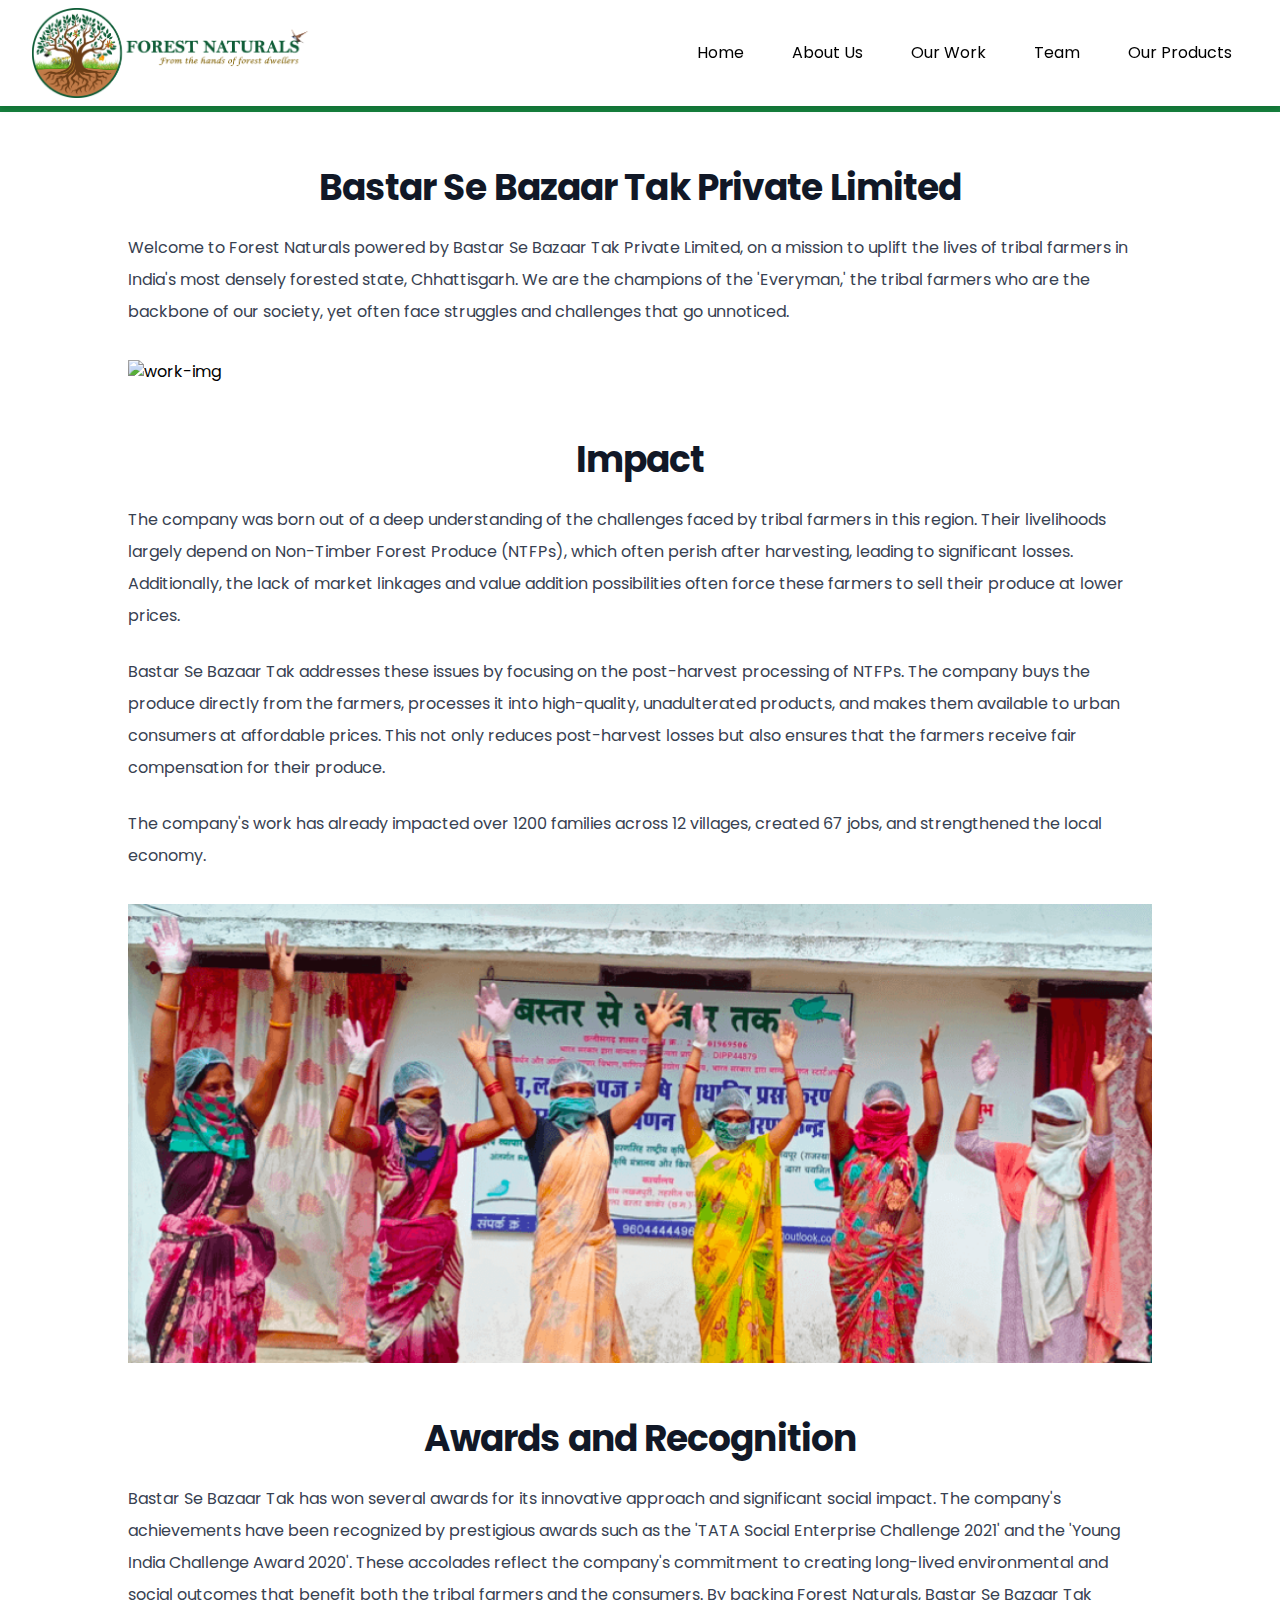
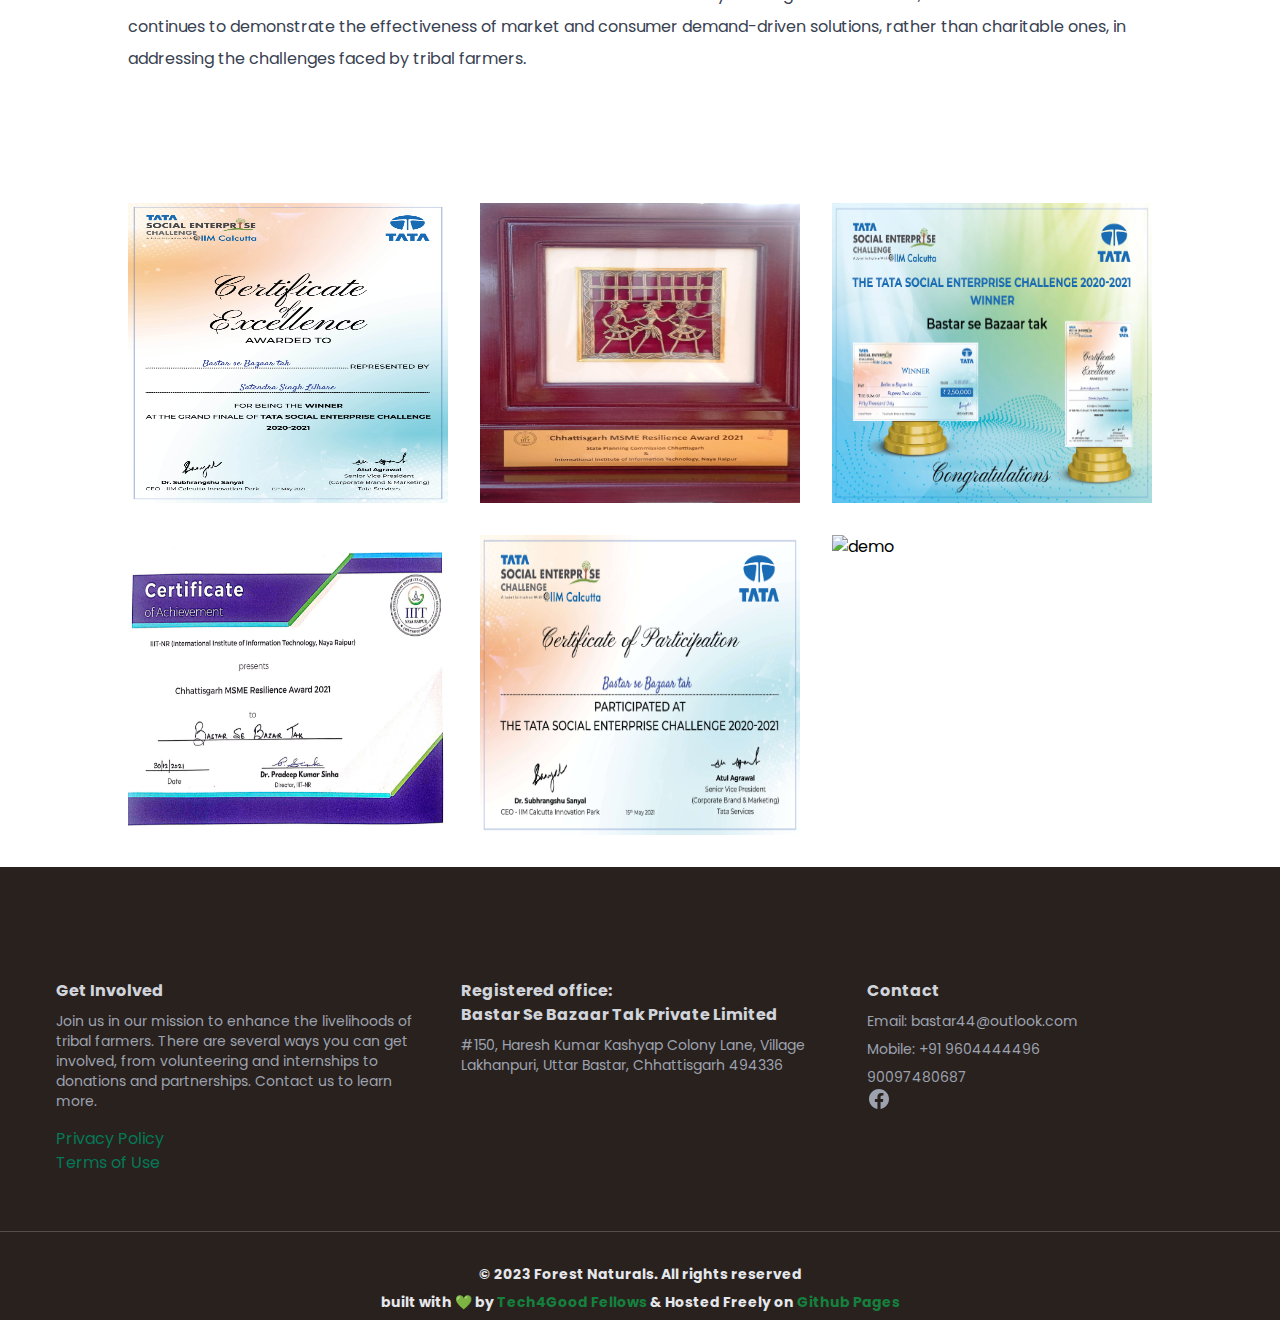
==== about-us.html @ 9f2a3e79 "alignment, Footer" ====
<!doctype html>
<html lang="en">

<head>

  <meta charset="UTF-8">
  <meta http-equiv="X-UA-Compatible" content="IE=edge">
  <meta name="viewport" content="width=device-width, initial-scale=1.0">
  <meta name="description" content="Forest Naturals powered by Bastar Se Bazaar Tak
        Private
        Limited, on a mission to uplift the lives of tribal farmers in India's most densely forested state,
        Chhattisgarh. We are the champions of the 'Everyman,' the tribal farmers who are the backbone of our society,
        yet often face struggles and challenges that go unnoticed." />

  <link href="output.css" rel="stylesheet">

  <title>Bastar se Bazar tak</title>
  <link rel="icon" type="image/x-icon" href="public/Img/baster.png" />

  <link rel="preconnect" href="https://fonts.googleapis.com">
  <link rel="preconnect" href="https://fonts.gstatic.com" crossorigin>
  <link href="https://fonts.googleapis.com/css2?family=Poppins&display=swap" rel="stylesheet">

</head>




<body class="font-family-class body-color-website font-sans leading-normal tracking-normal font-serif ">



  <!-- Header section start -->

  <script src="https://cdn.jsdelivr.net/gh/alpinejs/alpine@v2.x.x/dist/alpine.min.js" defer></script>

  <div class="w-full text-gray-300 bg-white drop-shadow-md font-family-class">
    <div x-data="{ open: false }"
      class="p-2 flex flex-col max-w-screen-xl mx-auto md:items-center md:justify-between md:flex-row md:px-6 lg:px-8">
      <div class="flex flex-row items-center justify-between">
        <a href="index.html">
          <img src="public/Img/LOGO_ FOREST NATURALS.png" alt="logo" class="logo-size">
        </a>

        <button class="md:hidden rounded-lg focus:outline-none focus:shadow-outline" @click="open = !open">
          <svg fill="currentColor" viewBox="0 0 20 20" class="w-6 h-6 text-emerald-700">
            <path x-show="!open" fill-rule="evenodd"
              d="M3 5a1 1 0 011-1h12a1 1 0 110 2H4a1 1 0 01-1-1zM3 10a1 1 0 011-1h12a1 1 0 110 2H4a1 1 0 01-1-1zM9 15a1 1 0 011-1h6a1 1 0 110 2h-6a1 1 0 01-1-1z"
              clip-rule="evenodd"></path>
            <path x-show="open" fill-rule="evenodd"
              d="M4.293 4.293a1 1 0 011.414 0L10 8.586l4.293-4.293a1 1 0 111.414 1.414L11.414 10l4.293 4.293a1 1 0 01-1.414 1.414L10 11.414l-4.293 4.293a1 1 0 01-1.414-1.414L8.586 10 4.293 5.707a1 1 0 010-1.414z"
              clip-rule="evenodd"></path>
          </svg>
        </button>
      </div>
      <nav :class="{'flex': open, 'hidden': !open}"
        class="flex-col flex-grow pb-4 md:pb-0 hidden md:flex md:justify-end md:flex-row">
        <a class="px-4 py-2 mt-2 text-base  text-black rounded-lg  md:mt-0   hover:text-green-700 focus:outline-none focus:shadow-outline"
          href="index.html">Home</a>



        <a class="text-black px-4 py-2 mt-2 text-base  bg-transparent rounded-lg   hover:text-green-700   md:mt-0 md:ml-4  focus:outline-none focus:shadow-outline"
          href="about-us.html">About Us</a>
        <a class="text-black px-4 py-2 mt-2 text-base  bg-transparent rounded-lg   hover:text-green-700   md:mt-0 md:ml-4  focus:outline-none focus:shadow-outline"
          href="our-work.html">Our Work</a>
        <a class="text-black px-4 py-2 mt-2 text-base  bg-transparent rounded-lg   hover:text-green-700   md:mt-0 md:ml-4  focus:outline-none focus:shadow-outline"
          href="team.html">Team</a>
        <a class="text-black px-4 py-2 mt-2 text-base  bg-transparent rounded-lg   hover:text-green-700    md:mt-0 md:ml-4  focus:outline-none focus:shadow-outline"
          href="our-product.html">Our Products</a>
      </nav>
    </div>
  </div>

  <p class="size-line bg-green-700"></p>

  <!-- Header section end -->








  <div class="bg-white px-6 xl:px-8 xl:py-12 p-8">

    <!-- First div  -->
    <div class="mx-auto max-w-5xl lg:pb-12 pb-2">
      <h1 class="mt-2 text-3xl font-bold tracking-tight text-gray-900 sm:text-4xl text-center">Bastar Se Bazaar
        Tak Private Limited
      </h1>
      <p class="mt-6 text-base leading-8 text-gray-700">Welcome to Forest Naturals powered by Bastar Se Bazaar Tak
        Private
        Limited, on a mission to uplift the lives of tribal farmers in India's most densely forested state,
        Chhattisgarh. We are the champions of the 'Everyman,' the tribal farmers who are the backbone of our society,
        yet often face struggles and challenges that go unnoticed.
      </p>

      <img src="public/Img/PATRONS 1.png" alt="work-img" class="pt-4  lg:pt-8">
    </div>


    <!-- Second Div  -->
    <div class="mx-auto max-w-5xl lg:pb-12 pb-2">
      <h1 class="mt-2 text-3xl font-bold tracking-tight text-gray-900 sm:text-4xl text-center">Impact
       
      </h1>
      <p class="mt-6 text-base leading-8 text-gray-700">The company was born out of a deep understanding of the challenges faced by tribal farmers
        in this region. Their livelihoods largely depend on Non-Timber Forest Produce (NTFPs), which often
        perish after harvesting, leading to significant losses. Additionally, the lack of market linkages and
        value addition possibilities often force these farmers to sell their produce at lower prices.
      </p>

      <p class="mt-6 text-base leading-8 text-gray-700">Bastar Se Bazaar Tak addresses these issues by focusing on the post-harvest processing of
        NTFPs. The company buys the produce directly from the farmers, processes it into high-quality,
        unadulterated products, and makes them available to urban consumers at affordable prices. This not only
        reduces post-harvest losses but also ensures that the farmers receive fair compensation for their
        produce.
      </p>

      <p class="mt-6 text-base leading-8 text-gray-700">The company's work has already impacted over 1200 families across 12 villages, created 67
        jobs, and strengthened the local economy.
      </p>

      <img src="public/Img/about-us/bastar-se-bazar-tak 1.png" alt="work-img" class="pt-4  lg:pt-8">

    </div>

    <div class="mx-auto max-w-5xl lg:pb-12 pb-2">

      <h1 class="mt-2 text-3xl font-bold tracking-tight text-gray-900 sm:text-4xl text-center">Awards and Recognition
      </h1>
      <p class="mt-6 text-base leading-8 text-gray-700">Bastar Se Bazaar Tak has won several awards for its innovative
        approach and significant social impact. The company's achievements have been recognized by prestigious awards
        such as the 'TATA Social Enterprise Challenge 2021' and the 'Young India Challenge Award 2020'. These accolades
        reflect the company's commitment to creating long-lived environmental and social outcomes that benefit both the
        tribal farmers and the consumers. By backing Forest Naturals, Bastar Se Bazaar Tak continues to demonstrate the
        effectiveness of market and consumer demand-driven solutions, rather than charitable ones, in addressing the
        challenges faced by tribal farmers.
      </p>
    </div>


  </div>
<!-- ************ -->

  





  

  
  <!-- ******************* -->


  <div class="bg-white px-6 xl:px-8 xl:py-8 p-8">

    <div class="mx-auto max-w-5xl ">
      
      <ul class="grid grid-cols-1 lg:grid-cols-3 md:grid-cols-1 gap-8">
        <li>
          <a class="link-photo" data-lightbox="img" href="public/Img/awards/1Certificate of Excellence (1).jpg"
            title="Powieksz zdjecie">
            <img src="public/Img/awards/1Certificate of Excellence (1).jpg" alt="demo"
              class="about-us-page-img hover:shadow-2xl hover:rounded-xl">
          </a>
        </li>
    
    
    
        <li>
          <a class="link-photo" data-lightbox="img" href="public/Img/awards/Trophy.jpg" title="Powieksz zdjecie">
            <img src="public/Img/awards/Trophy.jpg" alt="demo"
              class="about-us-page-img hover:shadow-xl hover:shadow-2xl hover:rounded-xl">
          </a>
        </li>
    
    
        <li>
          <a class="link-photo" data-lightbox="img" href="public/Img/awards/Certificate of Excellence_Original.jpg"
            title="Powieksz zdjecie">
            <img src="public/Img/awards/Certificate of Excellence_Original.jpg" alt="demo"
              class="about-us-page-img hover:shadow-xl hover:shadow-2xl hover:rounded-xl">
          </a>
        </li>
    
        <li>
          <a class="link-photo" data-lightbox="img" href="public/Img/awards/award.png" title="Powieksz zdjecie">
            <img src="public/Img/awards/award.png" alt="demo"
              class="about-us-page-img hover:shadow-xl hover:shadow-2xl hover:rounded-xl">
          </a>
        </li>
    
        <li>
          <a class="link-photo" data-lightbox="img" href="public/Img/awards/1Certificate of Paricipation.jpg"
            title="Powieksz zdjecie">
            <img src="public/Img/awards/1Certificate of Paricipation.jpg" alt="demo"
              class="about-us-page-img hover:shadow-xl hover:shadow-2xl hover:rounded-xl">
          </a>
        </li>
    
        <li>
          <a class="link-photo" data-lightbox="img" href="public/Img/awards/MSME Award.JPG" title="Powieksz zdjecie">
            <img src="public/Img/awards/MSME Award.JPG" alt="demo"
              class="about-us-page-img hover:shadow-xl hover:shadow-2xl hover:rounded-xl">
          </a>
        </li>
    
      </ul>

    </div>
  </div>
  


  <!-- <ul class="grid grid-cols-2 lg:grid-cols-4 md:grid-cols-2 gap-8 lg:px-24 md:px-12 p-4 mt-8">
    <li>
      <a class="link-photo" data-lightbox="img" href="public/Img/awards/1Certificate of Excellence (1).jpg"
        title="Powieksz zdjecie">
        <img src="public/Img/awards/1Certificate of Excellence (1).jpg" alt="demo"
          class="about-us-page-img hover:shadow-2xl hover:rounded-xl">
      </a>
    </li>



    <li>
      <a class="link-photo" data-lightbox="img" href="public/Img/awards/Trophy.jpg" title="Powieksz zdjecie">
        <img src="public/Img/awards/Trophy.jpg" alt="demo"
          class="about-us-page-img hover:shadow-xl hover:shadow-2xl hover:rounded-xl">
      </a>
    </li>


    <li>
      <a class="link-photo" data-lightbox="img" href="public/Img/awards/Certificate of Excellence_Original.jpg"
        title="Powieksz zdjecie">
        <img src="public/Img/awards/Certificate of Excellence_Original.jpg" alt="demo"
          class="about-us-page-img hover:shadow-xl hover:shadow-2xl hover:rounded-xl">
      </a>
    </li>

    <li>
      <a class="link-photo" data-lightbox="img" href="public/Img/awards/award.png" title="Powieksz zdjecie">
        <img src="public/Img/awards/award.png" alt="demo"
          class="about-us-page-img hover:shadow-xl hover:shadow-2xl hover:rounded-xl">
      </a>
    </li>

    <li>
      <a class="link-photo" data-lightbox="img" href="public/Img/awards/1Certificate of Paricipation.jpg"
        title="Powieksz zdjecie">
        <img src="public/Img/awards/1Certificate of Paricipation.jpg" alt="demo"
          class="about-us-page-img hover:shadow-xl hover:shadow-2xl hover:rounded-xl">
      </a>
    </li>

    <li>
      <a class="link-photo" data-lightbox="img" href="public/Img/awards/MSME Award.JPG" title="Powieksz zdjecie">
        <img src="public/Img/awards/MSME Award.JPG" alt="demo"
          class="about-us-page-img hover:shadow-xl hover:shadow-2xl hover:rounded-xl">
      </a>
    </li>

  </ul> -->



  <!-- footer  -->
  <footer class="footer-back-color " aria-labelledby="footer-heading">
    <h2 id="footer-heading" class="sr-only">Footer</h2>
    <div class="mx-auto max-w-7xl sm:pt-4 lg:px-6pt-2 lg:pt-8">
      <div class="lg:p-6 ">

        <div class="grid grid-cols-1 lg:grid-cols-3 md:grid-cols-2 gap-12 lg:px-8 md:px-12 mt-8 p-6">

          <!-- 1111 -->
          <div class="mt-2 xl:mt-0 max-w-xl">
            <h3 class="text-base font-bold leading-6 text-gray-300">Get Involved
            </h3>
            <p class="mt-2 text-baseleading-6 text-gray-400 font-family-class font-size-width text-sm">Join us in our
              mission to
              enhance the livelihoods of tribal farmers. There are several ways you can get involved, from volunteering
              and internships to donations and partnerships. Contact us to learn more.</p>

            <p class="mt-4"><a href="Privacy-Policy.html" target="_blank"
                class="text-emerald-700  hover:text-emerald-400 hover:underline">Privacy Policy</a></p>
            <p class=""> <a href="Terms-of-Use.html" class="text-emerald-700  hover:text-emerald-400 hover:underline">
                Terms of
                Use</a>
            </p>
          </div>

          <!-- 22222 -->
          <div class="mt-2 xl:mt-0">
            <h3 class="text-base font-bold leading-6 text-gray-300 ">Registered office: </h3>
            <h3 class="text-base font-bold leading-6 text-gray-300">Bastar Se Bazaar Tak Private Limited </h3>


            <p class="mt-2 text-baseleading-6 text-gray-400 font-family-class text-sm">
              #150, Haresh Kumar Kashyap Colony Lane, Village Lakhanpuri, Uttar Bastar, Chhattisgarh 494336
            </p>



          </div>

          <!-- 3333 -->
          <div class="mt-2 xl:mt-0">
            <h3 class="text-base font-bold leading-6 text-gray-300 ">Contact </h3>

            <p class="mt-2 text-baseleading-6 text-gray-400 font-family-class text-sm">Email: bastar44@outlook.com</p>
            <p class="mt-2 text-baseleading-6 text-gray-400 font-family-class text-sm"> Mobile: +91 9604444496
            </p>
            <p class="mt-2 text-baseleading-6 text-gray-400 font-family-class text-sm"> 90097480687
            </p>
            <a href=" " class="text-gray-400 hover:text-emerald-700">
              <span class="sr-only">Facebook</span>
              <svg class="h-6 w-6" fill="currentColor" viewBox="0 0 24 24" aria-hidden="true">
                <path fill-rule="evenodd"
                  d="M22 12c0-5.523-4.477-10-10-10S2 6.477 2 12c0 4.991 3.657 9.128 8.438 9.878v-6.987h-2.54V12h2.54V9.797c0-2.506 1.492-3.89 3.777-3.89 1.094 0 2.238.195 2.238.195v2.46h-1.26c-1.243 0-1.63.771-1.63 1.562V12h2.773l-.443 2.89h-2.33v6.988C18.343 21.128 22 16.991 22 12z"
                  clip-rule="evenodd" />
              </svg>
            </a>

          </div>
        </div>
      </div>


    </div>
    <div
      class="p-2 border-t border-white/20 pt-8 sm:mt-4 md:flex md:items-center md:justify-between lg:mt-2 items-center flex-col">
      <p class=" text-sm leading-5  md:order-1 md:mt-0 text-gray-200 font-family-class font-bold mb-2">

        © 2023 Forest Naturals. All rights reserved

      </p>

      <p class="text-sm leading-5  md:order-1 md:mt-0 text-gray-200 font-family-class font-bold mb-">
        built with 💚 by <a
          href="https://t4glabs.discourse.group/u?cards=no&group=Tech4Good-Fellows&order=likes_received&period=all"
          target="_blank" class="text-green-700  hover:text-emerald-400 hover:underline">Tech4Good Fellows</a> &
        Hosted Freely on <a href="https://t4glabs.github.io/bastar-se-bazaar/"
          class="text-green-700  hover:text-emerald-400 hover:underline">Github Pages</a>
        </a>
      </p>

    </div>

  </footer>


  <script src="https://cdn.jsdelivr.net/gh/alpinejs/alpine@v2.x.x/dist/alpine.min.js" defer></script>
  <script src="index.js"></script>

</body>

</html>
---- output.css ----
/*
! tailwindcss v3.3.2 | MIT License | https://tailwindcss.com
*/

/*
1. Prevent padding and border from affecting element width. (https://github.com/mozdevs/cssremedy/issues/4)
2. Allow adding a border to an element by just adding a border-width. (https://github.com/tailwindcss/tailwindcss/pull/116)
*/

*,
::before,
::after {
  box-sizing: border-box;
  /* 1 */
  border-width: 0;
  /* 2 */
  border-style: solid;
  /* 2 */
  border-color: #e5e7eb;
  /* 2 */
}

::before,
::after {
  --tw-content: '';
}

/*
1. Use a consistent sensible line-height in all browsers.
2. Prevent adjustments of font size after orientation changes in iOS.
3. Use a more readable tab size.
4. Use the user's configured `sans` font-family by default.
5. Use the user's configured `sans` font-feature-settings by default.
6. Use the user's configured `sans` font-variation-settings by default.
*/

html {
  line-height: 1.5;
  /* 1 */
  -webkit-text-size-adjust: 100%;
  /* 2 */
  -moz-tab-size: 4;
  /* 3 */
  -o-tab-size: 4;
     tab-size: 4;
  /* 3 */
  font-family: ui-sans-serif, system-ui, -apple-system, BlinkMacSystemFont, "Segoe UI", Roboto, "Helvetica Neue", Arial, "Noto Sans", sans-serif, "Apple Color Emoji", "Segoe UI Emoji", "Segoe UI Symbol", "Noto Color Emoji";
  /* 4 */
  font-feature-settings: normal;
  /* 5 */
  font-variation-settings: normal;
  /* 6 */
}

/*
1. Remove the margin in all browsers.
2. Inherit line-height from `html` so users can set them as a class directly on the `html` element.
*/

body {
  margin: 0;
  /* 1 */
  line-height: inherit;
  /* 2 */
}

/*
1. Add the correct height in Firefox.
2. Correct the inheritance of border color in Firefox. (https://bugzilla.mozilla.org/show_bug.cgi?id=190655)
3. Ensure horizontal rules are visible by default.
*/

hr {
  height: 0;
  /* 1 */
  color: inherit;
  /* 2 */
  border-top-width: 1px;
  /* 3 */
}

/*
Add the correct text decoration in Chrome, Edge, and Safari.
*/

abbr:where([title]) {
  -webkit-text-decoration: underline dotted;
          text-decoration: underline dotted;
}

/*
Remove the default font size and weight for headings.
*/

h1,
h2,
h3,
h4,
h5,
h6 {
  font-size: inherit;
  font-weight: inherit;
}

/*
Reset links to optimize for opt-in styling instead of opt-out.
*/

a {
  color: inherit;
  text-decoration: inherit;
}

/*
Add the correct font weight in Edge and Safari.
*/

b,
strong {
  font-weight: bolder;
}

/*
1. Use the user's configured `mono` font family by default.
2. Correct the odd `em` font sizing in all browsers.
*/

code,
kbd,
samp,
pre {
  font-family: ui-monospace, SFMono-Regular, Menlo, Monaco, Consolas, "Liberation Mono", "Courier New", monospace;
  /* 1 */
  font-size: 1em;
  /* 2 */
}

/*
Add the correct font size in all browsers.
*/

small {
  font-size: 80%;
}

/*
Prevent `sub` and `sup` elements from affecting the line height in all browsers.
*/

sub,
sup {
  font-size: 75%;
  line-height: 0;
  position: relative;
  vertical-align: baseline;
}

sub {
  bottom: -0.25em;
}

sup {
  top: -0.5em;
}

/*
1. Remove text indentation from table contents in Chrome and Safari. (https://bugs.chromium.org/p/chromium/issues/detail?id=999088, https://bugs.webkit.org/show_bug.cgi?id=201297)
2. Correct table border color inheritance in all Chrome and Safari. (https://bugs.chromium.org/p/chromium/issues/detail?id=935729, https://bugs.webkit.org/show_bug.cgi?id=195016)
3. Remove gaps between table borders by default.
*/

table {
  text-indent: 0;
  /* 1 */
  border-color: inherit;
  /* 2 */
  border-collapse: collapse;
  /* 3 */
}

/*
1. Change the font styles in all browsers.
2. Remove the margin in Firefox and Safari.
3. Remove default padding in all browsers.
*/

button,
input,
optgroup,
select,
textarea {
  font-family: inherit;
  /* 1 */
  font-size: 100%;
  /* 1 */
  font-weight: inherit;
  /* 1 */
  line-height: inherit;
  /* 1 */
  color: inherit;
  /* 1 */
  margin: 0;
  /* 2 */
  padding: 0;
  /* 3 */
}

/*
Remove the inheritance of text transform in Edge and Firefox.
*/

button,
select {
  text-transform: none;
}

/*
1. Correct the inability to style clickable types in iOS and Safari.
2. Remove default button styles.
*/

button,
[type='button'],
[type='reset'],
[type='submit'] {
  -webkit-appearance: button;
  /* 1 */
  background-color: transparent;
  /* 2 */
  background-image: none;
  /* 2 */
}

/*
Use the modern Firefox focus style for all focusable elements.
*/

:-moz-focusring {
  outline: auto;
}

/*
Remove the additional `:invalid` styles in Firefox. (https://github.com/mozilla/gecko-dev/blob/2f9eacd9d3d995c937b4251a5557d95d494c9be1/layout/style/res/forms.css#L728-L737)
*/

:-moz-ui-invalid {
  box-shadow: none;
}

/*
Add the correct vertical alignment in Chrome and Firefox.
*/

progress {
  vertical-align: baseline;
}

/*
Correct the cursor style of increment and decrement buttons in Safari.
*/

::-webkit-inner-spin-button,
::-webkit-outer-spin-button {
  height: auto;
}

/*
1. Correct the odd appearance in Chrome and Safari.
2. Correct the outline style in Safari.
*/

[type='search'] {
  -webkit-appearance: textfield;
  /* 1 */
  outline-offset: -2px;
  /* 2 */
}

/*
Remove the inner padding in Chrome and Safari on macOS.
*/

::-webkit-search-decoration {
  -webkit-appearance: none;
}

/*
1. Correct the inability to style clickable types in iOS and Safari.
2. Change font properties to `inherit` in Safari.
*/

::-webkit-file-upload-button {
  -webkit-appearance: button;
  /* 1 */
  font: inherit;
  /* 2 */
}

/*
Add the correct display in Chrome and Safari.
*/

summary {
  display: list-item;
}

/*
Removes the default spacing and border for appropriate elements.
*/

blockquote,
dl,
dd,
h1,
h2,
h3,
h4,
h5,
h6,
hr,
figure,
p,
pre {
  margin: 0;
}

fieldset {
  margin: 0;
  padding: 0;
}

legend {
  padding: 0;
}

ol,
ul,
menu {
  list-style: none;
  margin: 0;
  padding: 0;
}

/*
Prevent resizing textareas horizontally by default.
*/

textarea {
  resize: vertical;
}

/*
1. Reset the default placeholder opacity in Firefox. (https://github.com/tailwindlabs/tailwindcss/issues/3300)
2. Set the default placeholder color to the user's configured gray 400 color.
*/

input::-moz-placeholder, textarea::-moz-placeholder {
  opacity: 1;
  /* 1 */
  color: #9ca3af;
  /* 2 */
}

input::placeholder,
textarea::placeholder {
  opacity: 1;
  /* 1 */
  color: #9ca3af;
  /* 2 */
}

/*
Set the default cursor for buttons.
*/

button,
[role="button"] {
  cursor: pointer;
}

/*
Make sure disabled buttons don't get the pointer cursor.
*/

:disabled {
  cursor: default;
}

/*
1. Make replaced elements `display: block` by default. (https://github.com/mozdevs/cssremedy/issues/14)
2. Add `vertical-align: middle` to align replaced elements more sensibly by default. (https://github.com/jensimmons/cssremedy/issues/14#issuecomment-634934210)
   This can trigger a poorly considered lint error in some tools but is included by design.
*/

img,
svg,
video,
canvas,
audio,
iframe,
embed,
object {
  display: block;
  /* 1 */
  vertical-align: middle;
  /* 2 */
}

/*
Constrain images and videos to the parent width and preserve their intrinsic aspect ratio. (https://github.com/mozdevs/cssremedy/issues/14)
*/

img,
video {
  max-width: 100%;
  height: auto;
}

/* Make elements with the HTML hidden attribute stay hidden by default */

[hidden] {
  display: none;
}

*, ::before, ::after {
  --tw-border-spacing-x: 0;
  --tw-border-spacing-y: 0;
  --tw-translate-x: 0;
  --tw-translate-y: 0;
  --tw-rotate: 0;
  --tw-skew-x: 0;
  --tw-skew-y: 0;
  --tw-scale-x: 1;
  --tw-scale-y: 1;
  --tw-pan-x:  ;
  --tw-pan-y:  ;
  --tw-pinch-zoom:  ;
  --tw-scroll-snap-strictness: proximity;
  --tw-gradient-from-position:  ;
  --tw-gradient-via-position:  ;
  --tw-gradient-to-position:  ;
  --tw-ordinal:  ;
  --tw-slashed-zero:  ;
  --tw-numeric-figure:  ;
  --tw-numeric-spacing:  ;
  --tw-numeric-fraction:  ;
  --tw-ring-inset:  ;
  --tw-ring-offset-width: 0px;
  --tw-ring-offset-color: #fff;
  --tw-ring-color: rgb(59 130 246 / 0.5);
  --tw-ring-offset-shadow: 0 0 #0000;
  --tw-ring-shadow: 0 0 #0000;
  --tw-shadow: 0 0 #0000;
  --tw-shadow-colored: 0 0 #0000;
  --tw-blur:  ;
  --tw-brightness:  ;
  --tw-contrast:  ;
  --tw-grayscale:  ;
  --tw-hue-rotate:  ;
  --tw-invert:  ;
  --tw-saturate:  ;
  --tw-sepia:  ;
  --tw-drop-shadow:  ;
  --tw-backdrop-blur:  ;
  --tw-backdrop-brightness:  ;
  --tw-backdrop-contrast:  ;
  --tw-backdrop-grayscale:  ;
  --tw-backdrop-hue-rotate:  ;
  --tw-backdrop-invert:  ;
  --tw-backdrop-opacity:  ;
  --tw-backdrop-saturate:  ;
  --tw-backdrop-sepia:  ;
}

::backdrop {
  --tw-border-spacing-x: 0;
  --tw-border-spacing-y: 0;
  --tw-translate-x: 0;
  --tw-translate-y: 0;
  --tw-rotate: 0;
  --tw-skew-x: 0;
  --tw-skew-y: 0;
  --tw-scale-x: 1;
  --tw-scale-y: 1;
  --tw-pan-x:  ;
  --tw-pan-y:  ;
  --tw-pinch-zoom:  ;
  --tw-scroll-snap-strictness: proximity;
  --tw-gradient-from-position:  ;
  --tw-gradient-via-position:  ;
  --tw-gradient-to-position:  ;
  --tw-ordinal:  ;
  --tw-slashed-zero:  ;
  --tw-numeric-figure:  ;
  --tw-numeric-spacing:  ;
  --tw-numeric-fraction:  ;
  --tw-ring-inset:  ;
  --tw-ring-offset-width: 0px;
  --tw-ring-offset-color: #fff;
  --tw-ring-color: rgb(59 130 246 / 0.5);
  --tw-ring-offset-shadow: 0 0 #0000;
  --tw-ring-shadow: 0 0 #0000;
  --tw-shadow: 0 0 #0000;
  --tw-shadow-colored: 0 0 #0000;
  --tw-blur:  ;
  --tw-brightness:  ;
  --tw-contrast:  ;
  --tw-grayscale:  ;
  --tw-hue-rotate:  ;
  --tw-invert:  ;
  --tw-saturate:  ;
  --tw-sepia:  ;
  --tw-drop-shadow:  ;
  --tw-backdrop-blur:  ;
  --tw-backdrop-brightness:  ;
  --tw-backdrop-contrast:  ;
  --tw-backdrop-grayscale:  ;
  --tw-backdrop-hue-rotate:  ;
  --tw-backdrop-invert:  ;
  --tw-backdrop-opacity:  ;
  --tw-backdrop-saturate:  ;
  --tw-backdrop-sepia:  ;
}

.sr-only {
  position: absolute;
  width: 1px;
  height: 1px;
  padding: 0;
  margin: -1px;
  overflow: hidden;
  clip: rect(0, 0, 0, 0);
  white-space: nowrap;
  border-width: 0;
}

.absolute {
  position: absolute;
}

.relative {
  position: relative;
}

.inset-0 {
  inset: 0px;
}

.inset-y-0 {
  top: 0px;
  bottom: 0px;
}

.bottom-0 {
  bottom: 0px;
}

.left-0 {
  left: 0px;
}

.right-0 {
  right: 0px;
}

.top-0 {
  top: 0px;
}

.z-10 {
  z-index: 10;
}

.mx-auto {
  margin-left: auto;
  margin-right: auto;
}

.my-auto {
  margin-top: auto;
  margin-bottom: auto;
}

.mb-16 {
  margin-bottom: 4rem;
}

.mb-2 {
  margin-bottom: 0.5rem;
}

.mb-4 {
  margin-bottom: 1rem;
}

.mb-8 {
  margin-bottom: 2rem;
}

.ml-2 {
  margin-left: 0.5rem;
}

.mr-2 {
  margin-right: 0.5rem;
}

.mr-3 {
  margin-right: 0.75rem;
}

.mt-0 {
  margin-top: 0px;
}

.mt-0\.5 {
  margin-top: 0.125rem;
}

.mt-12 {
  margin-top: 3rem;
}

.mt-2 {
  margin-top: 0.5rem;
}

.mt-4 {
  margin-top: 1rem;
}

.mt-6 {
  margin-top: 1.5rem;
}

.mt-8 {
  margin-top: 2rem;
}

.mb-1 {
  margin-bottom: 0.25rem;
}

.mb-12 {
  margin-bottom: 3rem;
}

.block {
  display: block;
}

.inline-block {
  display: inline-block;
}

.flex {
  display: flex;
}

.inline-flex {
  display: inline-flex;
}

.grid {
  display: grid;
}

.hidden {
  display: none;
}

.aspect-\[3\/2\] {
  aspect-ratio: 3/2;
}

.aspect-video {
  aspect-ratio: 16 / 9;
}

.h-10 {
  height: 2.5rem;
}

.h-5 {
  height: 1.25rem;
}

.h-6 {
  height: 1.5rem;
}

.h-full {
  height: 100%;
}

.w-10 {
  width: 2.5rem;
}

.w-5 {
  width: 1.25rem;
}

.w-6 {
  width: 1.5rem;
}

.w-full {
  width: 100%;
}

.max-w-2xl {
  max-width: 42rem;
}

.max-w-4xl {
  max-width: 56rem;
}

.max-w-5xl {
  max-width: 64rem;
}

.max-w-6xl {
  max-width: 72rem;
}

.max-w-7xl {
  max-width: 80rem;
}

.max-w-lg {
  max-width: 32rem;
}

.max-w-screen-xl {
  max-width: 1280px;
}

.max-w-xl {
  max-width: 36rem;
}

.flex-none {
  flex: none;
}

.flex-grow {
  flex-grow: 1;
}

.cursor-pointer {
  cursor: pointer;
}

.grid-cols-1 {
  grid-template-columns: repeat(1, minmax(0, 1fr));
}

.grid-cols-2 {
  grid-template-columns: repeat(2, minmax(0, 1fr));
}

.flex-row {
  flex-direction: row;
}

.flex-col {
  flex-direction: column;
}

.items-start {
  align-items: flex-start;
}

.items-center {
  align-items: center;
}

.justify-center {
  justify-content: center;
}

.justify-between {
  justify-content: space-between;
}

.gap-12 {
  gap: 3rem;
}

.gap-6 {
  gap: 1.5rem;
}

.gap-8 {
  gap: 2rem;
}

.gap-4 {
  gap: 1rem;
}

.gap-x-12 {
  -moz-column-gap: 3rem;
       column-gap: 3rem;
}

.gap-x-2 {
  -moz-column-gap: 0.5rem;
       column-gap: 0.5rem;
}

.gap-x-6 {
  -moz-column-gap: 1.5rem;
       column-gap: 1.5rem;
}

.gap-x-8 {
  -moz-column-gap: 2rem;
       column-gap: 2rem;
}

.gap-y-10 {
  row-gap: 2.5rem;
}

.gap-y-16 {
  row-gap: 4rem;
}

.gap-y-20 {
  row-gap: 5rem;
}

.overflow-hidden {
  overflow: hidden;
}

.rounded {
  border-radius: 0.25rem;
}

.rounded-2xl {
  border-radius: 1rem;
}

.rounded-3xl {
  border-radius: 1.5rem;
}

.rounded-full {
  border-radius: 9999px;
}

.rounded-lg {
  border-radius: 0.5rem;
}

.rounded-xl {
  border-radius: 0.75rem;
}

.border {
  border-width: 1px;
}

.border-2 {
  border-width: 2px;
}

.border-t {
  border-top-width: 1px;
}

.border-black\/20 {
  border-color: rgb(0 0 0 / 0.2);
}

.border-green-500 {
  --tw-border-opacity: 1;
  border-color: rgb(34 197 94 / var(--tw-border-opacity));
}

.border-green-700 {
  --tw-border-opacity: 1;
  border-color: rgb(21 128 61 / var(--tw-border-opacity));
}

.border-neutral-50 {
  --tw-border-opacity: 1;
  border-color: rgb(250 250 250 / var(--tw-border-opacity));
}

.border-white\/20 {
  border-color: rgb(255 255 255 / 0.2);
}

.bg-\[hsla\(0\2c 0\%\2c 0\%\2c 0\.35\)\] {
  background-color: hsla(0,0%,0%,0.35);
}

.bg-black {
  --tw-bg-opacity: 1;
  background-color: rgb(0 0 0 / var(--tw-bg-opacity));
}

.bg-gray-100 {
  --tw-bg-opacity: 1;
  background-color: rgb(243 244 246 / var(--tw-bg-opacity));
}

.bg-gray-50 {
  --tw-bg-opacity: 1;
  background-color: rgb(249 250 251 / var(--tw-bg-opacity));
}

.bg-gray-900 {
  --tw-bg-opacity: 1;
  background-color: rgb(17 24 39 / var(--tw-bg-opacity));
}

.bg-green-700 {
  --tw-bg-opacity: 1;
  background-color: rgb(21 128 61 / var(--tw-bg-opacity));
}

.bg-orange-500 {
  --tw-bg-opacity: 1;
  background-color: rgb(249 115 22 / var(--tw-bg-opacity));
}

.bg-transparent {
  background-color: transparent;
}

.bg-white {
  --tw-bg-opacity: 1;
  background-color: rgb(255 255 255 / var(--tw-bg-opacity));
}

.bg-red-400 {
  --tw-bg-opacity: 1;
  background-color: rgb(248 113 113 / var(--tw-bg-opacity));
}

.bg-cover {
  background-size: cover;
}

.bg-no-repeat {
  background-repeat: no-repeat;
}

.object-cover {
  -o-object-fit: cover;
     object-fit: cover;
}

.object-center {
  -o-object-position: center;
     object-position: center;
}

.p-2 {
  padding: 0.5rem;
}

.p-4 {
  padding: 1rem;
}

.p-6 {
  padding: 1.5rem;
}

.p-8 {
  padding: 2rem;
}

.px-12 {
  padding-left: 3rem;
  padding-right: 3rem;
}

.px-3 {
  padding-left: 0.75rem;
  padding-right: 0.75rem;
}

.px-4 {
  padding-left: 1rem;
  padding-right: 1rem;
}

.px-6 {
  padding-left: 1.5rem;
  padding-right: 1.5rem;
}

.px-\[46px\] {
  padding-left: 46px;
  padding-right: 46px;
}

.py-16 {
  padding-top: 4rem;
  padding-bottom: 4rem;
}

.py-2 {
  padding-top: 0.5rem;
  padding-bottom: 0.5rem;
}

.py-20 {
  padding-top: 5rem;
  padding-bottom: 5rem;
}

.py-4 {
  padding-top: 1rem;
  padding-bottom: 1rem;
}

.py-8 {
  padding-top: 2rem;
  padding-bottom: 2rem;
}

.px-24 {
  padding-left: 6rem;
  padding-right: 6rem;
}

.px-1 {
  padding-left: 0.25rem;
  padding-right: 0.25rem;
}

.pb-12 {
  padding-bottom: 3rem;
}

.pb-4 {
  padding-bottom: 1rem;
}

.pb-9 {
  padding-bottom: 2.25rem;
}

.pb-\[12px\] {
  padding-bottom: 12px;
}

.pt-2 {
  padding-top: 0.5rem;
}

.pt-64 {
  padding-top: 16rem;
}

.pt-8 {
  padding-top: 2rem;
}

.pt-\[14px\] {
  padding-top: 14px;
}

.pt-4 {
  padding-top: 1rem;
}

.pt-6 {
  padding-top: 1.5rem;
}

.pb-2 {
  padding-bottom: 0.5rem;
}

.text-center {
  text-align: center;
}

.text-start {
  text-align: start;
}

.font-sans {
  font-family: ui-sans-serif, system-ui, -apple-system, BlinkMacSystemFont, "Segoe UI", Roboto, "Helvetica Neue", Arial, "Noto Sans", sans-serif, "Apple Color Emoji", "Segoe UI Emoji", "Segoe UI Symbol", "Noto Color Emoji";
}

.font-serif {
  font-family: ui-serif, Georgia, Cambria, "Times New Roman", Times, serif;
}

.text-2xl {
  font-size: 1.5rem;
  line-height: 2rem;
}

.text-3xl {
  font-size: 1.875rem;
  line-height: 2.25rem;
}

.text-4xl {
  font-size: 2.25rem;
  line-height: 2.5rem;
}

.text-5xl {
  font-size: 3rem;
  line-height: 1;
}

.text-base {
  font-size: 1rem;
  line-height: 1.5rem;
}

.text-lg {
  font-size: 1.125rem;
  line-height: 1.75rem;
}

.text-sm {
  font-size: 0.875rem;
  line-height: 1.25rem;
}

.font-bold {
  font-weight: 700;
}

.font-medium {
  font-weight: 500;
}

.font-semibold {
  font-weight: 600;
}

.uppercase {
  text-transform: uppercase;
}

.leading-5 {
  line-height: 1.25rem;
}

.leading-6 {
  line-height: 1.5rem;
}

.leading-7 {
  line-height: 1.75rem;
}

.leading-8 {
  line-height: 2rem;
}

.leading-normal {
  line-height: 1.5;
}

.leading-tight {
  line-height: 1.25;
}

.tracking-normal {
  letter-spacing: 0em;
}

.tracking-tight {
  letter-spacing: -0.025em;
}

.text-black {
  --tw-text-opacity: 1;
  color: rgb(0 0 0 / var(--tw-text-opacity));
}

.text-emerald-700 {
  --tw-text-opacity: 1;
  color: rgb(4 120 87 / var(--tw-text-opacity));
}

.text-gray-200 {
  --tw-text-opacity: 1;
  color: rgb(229 231 235 / var(--tw-text-opacity));
}

.text-gray-300 {
  --tw-text-opacity: 1;
  color: rgb(209 213 219 / var(--tw-text-opacity));
}

.text-gray-400 {
  --tw-text-opacity: 1;
  color: rgb(156 163 175 / var(--tw-text-opacity));
}

.text-gray-500 {
  --tw-text-opacity: 1;
  color: rgb(107 114 128 / var(--tw-text-opacity));
}

.text-gray-600 {
  --tw-text-opacity: 1;
  color: rgb(75 85 99 / var(--tw-text-opacity));
}

.text-gray-700 {
  --tw-text-opacity: 1;
  color: rgb(55 65 81 / var(--tw-text-opacity));
}

.text-gray-900 {
  --tw-text-opacity: 1;
  color: rgb(17 24 39 / var(--tw-text-opacity));
}

.text-green-700 {
  --tw-text-opacity: 1;
  color: rgb(21 128 61 / var(--tw-text-opacity));
}

.text-indigo-600 {
  --tw-text-opacity: 1;
  color: rgb(79 70 229 / var(--tw-text-opacity));
}

.text-neutral-50 {
  --tw-text-opacity: 1;
  color: rgb(250 250 250 / var(--tw-text-opacity));
}

.text-white {
  --tw-text-opacity: 1;
  color: rgb(255 255 255 / var(--tw-text-opacity));
}

.opacity-0 {
  opacity: 0;
}

.mix-blend-multiply {
  mix-blend-mode: multiply;
}

.shadow-2xl {
  --tw-shadow: 0 25px 50px -12px rgb(0 0 0 / 0.25);
  --tw-shadow-colored: 0 25px 50px -12px var(--tw-shadow-color);
  box-shadow: var(--tw-ring-offset-shadow, 0 0 #0000), var(--tw-ring-shadow, 0 0 #0000), var(--tw-shadow);
}

.shadow-lg {
  --tw-shadow: 0 10px 15px -3px rgb(0 0 0 / 0.1), 0 4px 6px -4px rgb(0 0 0 / 0.1);
  --tw-shadow-colored: 0 10px 15px -3px var(--tw-shadow-color), 0 4px 6px -4px var(--tw-shadow-color);
  box-shadow: var(--tw-ring-offset-shadow, 0 0 #0000), var(--tw-ring-shadow, 0 0 #0000), var(--tw-shadow);
}

.drop-shadow-md {
  --tw-drop-shadow: drop-shadow(0 4px 3px rgb(0 0 0 / 0.07)) drop-shadow(0 2px 2px rgb(0 0 0 / 0.06));
  filter: var(--tw-blur) var(--tw-brightness) var(--tw-contrast) var(--tw-grayscale) var(--tw-hue-rotate) var(--tw-invert) var(--tw-saturate) var(--tw-sepia) var(--tw-drop-shadow);
}

.transition {
  transition-property: color, background-color, border-color, text-decoration-color, fill, stroke, opacity, box-shadow, transform, filter, -webkit-backdrop-filter;
  transition-property: color, background-color, border-color, text-decoration-color, fill, stroke, opacity, box-shadow, transform, filter, backdrop-filter;
  transition-property: color, background-color, border-color, text-decoration-color, fill, stroke, opacity, box-shadow, transform, filter, backdrop-filter, -webkit-backdrop-filter;
  transition-timing-function: cubic-bezier(0.4, 0, 0.2, 1);
  transition-duration: 150ms;
}

.duration-150 {
  transition-duration: 150ms;
}

.ease-in-out {
  transition-timing-function: cubic-bezier(0.4, 0, 0.2, 1);
}

/* CUSTOM CSS SECTION START */

/* carousel css start */

.carousel-open:checked+.carousel-item {
  position: static;
  opacity: 100;
}

.carousel-item {
  transition: opacity 0.4s ease-in-out;
}

#carousel-1:checked~.control-1,
#carousel-2:checked~.control-2,
#carousel-3:checked~.control-3 {
  display: block;
}

.carousel-indicators {
  list-style: none;
  margin: 0;
  padding: 0;
  position: absolute;
  bottom: 2%;
  left: 0;
  right: 0;
  text-align: center;
  z-index: 10;
}

#carousel-1:checked~.control-1~.carousel-indicators li:nth-child(1) .carousel-bullet,
#carousel-2:checked~.control-2~.carousel-indicators li:nth-child(2) .carousel-bullet,
#carousel-3:checked~.control-3~.carousel-indicators li:nth-child(3) .carousel-bullet {
  color: #000;
  /*Set to match the Tailwind colour you want the active one to be */
}

/* carousel css end */

/* CUSTOM CSS SECTION END */

.font-family-class {
  /* font-family: 'Lato', sans-serif; */
  /* font-family: 'Nunito Sans', sans-serif; */
  font-family: 'Poppins', sans-serif;
}

.header-back-colr {
  background-color: #166534;
}

.text-hover-class:hover {
  color: #166534;
}

.logo-size {
  height: 90px;
}

.back {
  background: url('https://media.istockphoto.com/id/1082411378/photo/magical-fairytale-forest.jpg?s=612x612&w=0&k=20&c=3iw53YdeeFEqRuxcUL0UCQZUMJ3e2IRtUfvgSjAysjQ=');
}

.mission-vision {
  height: 100px;
  width: 100px;
}

.body-color-website {
  background-color: #fff;
}

.size {
  height: 20%;
}

.team-img-size {
  height: 359px;
}

.footer-back-color {
  background-color: #3f3826;
  /* background-color:rgb(236, 230, 230); */
}

.product-img-size {
  height: 250px;
  width: 100%;
}

.size-line {
  padding: 3px;
}

.font-size-width {
  max-width: 460px;
}

.team-width {
  width: 450px;
}

@media only screen and (max-width: 865px) {
  .work-img {
    height: 100%;
  }
}

.img-h {
  height: 500px;
}

/* swipe Css  */

html,
body {
  /* position: relative; */
  height: 100%;
}

body {
  margin: 0;
  padding: 0;
}

swiper-container {
  width: 100%;
  padding-top: 50px;
  padding-bottom: 50px;
}

swiper-slide {
  background-position: center;
  background-size: cover;
  width: 300px;
  height: 300px;
}

swiper-slide img {
  display: block;
  width: 100%;
}

.gallary-img {
  height: 400px;
  width: 100%;
}

@media only screen and (max-width: 450px) {
  .gallary-img {
    height: 250px;
    width: 100%;
  }
}

.what-we-do-img{
  width: 100%;
  height: 300px;
}

.home-page-img{
  height: 300px;
  width: 80%;
}

@media only screen and (max-width: 550px) {
  .home-page-img{
    height: 200px;
    width: 90%;
  }
}

/* .about-us-images{
  height: 600px;
} */

.home-page-img{
  width: 500px;
  height: 200px;
}

.about-us-page-img{
  width: 500px;
  height: 300px;
}

.mission-box-color{
  background: #fae8bf;
}

.footer-back-color{
  background-color: #29211E;
}

.hover\:rounded-xl:hover {
  border-radius: 0.75rem;
}

.hover\:border-green-700:hover {
  --tw-border-opacity: 1;
  border-color: rgb(21 128 61 / var(--tw-border-opacity));
}

.hover\:border-neutral-100:hover {
  --tw-border-opacity: 1;
  border-color: rgb(245 245 245 / var(--tw-border-opacity));
}

.hover\:bg-green-200:hover {
  --tw-bg-opacity: 1;
  background-color: rgb(187 247 208 / var(--tw-bg-opacity));
}

.hover\:bg-green-700:hover {
  --tw-bg-opacity: 1;
  background-color: rgb(21 128 61 / var(--tw-bg-opacity));
}

.hover\:bg-neutral-100:hover {
  --tw-bg-opacity: 1;
  background-color: rgb(245 245 245 / var(--tw-bg-opacity));
}

.hover\:bg-white:hover {
  --tw-bg-opacity: 1;
  background-color: rgb(255 255 255 / var(--tw-bg-opacity));
}

.hover\:bg-opacity-10:hover {
  --tw-bg-opacity: 0.1;
}

.hover\:text-blue-700:hover {
  --tw-text-opacity: 1;
  color: rgb(29 78 216 / var(--tw-text-opacity));
}

.hover\:text-emerald-200:hover {
  --tw-text-opacity: 1;
  color: rgb(167 243 208 / var(--tw-text-opacity));
}

.hover\:text-emerald-400:hover {
  --tw-text-opacity: 1;
  color: rgb(52 211 153 / var(--tw-text-opacity));
}

.hover\:text-emerald-700:hover {
  --tw-text-opacity: 1;
  color: rgb(4 120 87 / var(--tw-text-opacity));
}

.hover\:text-emerald-900:hover {
  --tw-text-opacity: 1;
  color: rgb(6 78 59 / var(--tw-text-opacity));
}

.hover\:text-green-700:hover {
  --tw-text-opacity: 1;
  color: rgb(21 128 61 / var(--tw-text-opacity));
}

.hover\:text-neutral-100:hover {
  --tw-text-opacity: 1;
  color: rgb(245 245 245 / var(--tw-text-opacity));
}

.hover\:text-white:hover {
  --tw-text-opacity: 1;
  color: rgb(255 255 255 / var(--tw-text-opacity));
}

.hover\:underline:hover {
  text-decoration-line: underline;
}

.hover\:shadow-2xl:hover {
  --tw-shadow: 0 25px 50px -12px rgb(0 0 0 / 0.25);
  --tw-shadow-colored: 0 25px 50px -12px var(--tw-shadow-color);
  box-shadow: var(--tw-ring-offset-shadow, 0 0 #0000), var(--tw-ring-shadow, 0 0 #0000), var(--tw-shadow);
}

.hover\:shadow-xl:hover {
  --tw-shadow: 0 20px 25px -5px rgb(0 0 0 / 0.1), 0 8px 10px -6px rgb(0 0 0 / 0.1);
  --tw-shadow-colored: 0 20px 25px -5px var(--tw-shadow-color), 0 8px 10px -6px var(--tw-shadow-color);
  box-shadow: var(--tw-ring-offset-shadow, 0 0 #0000), var(--tw-ring-shadow, 0 0 #0000), var(--tw-shadow);
}

.focus\:border-neutral-100:focus {
  --tw-border-opacity: 1;
  border-color: rgb(245 245 245 / var(--tw-border-opacity));
}

.focus\:text-neutral-100:focus {
  --tw-text-opacity: 1;
  color: rgb(245 245 245 / var(--tw-text-opacity));
}

.focus\:outline-none:focus {
  outline: 2px solid transparent;
  outline-offset: 2px;
}

.focus\:ring-0:focus {
  --tw-ring-offset-shadow: var(--tw-ring-inset) 0 0 0 var(--tw-ring-offset-width) var(--tw-ring-offset-color);
  --tw-ring-shadow: var(--tw-ring-inset) 0 0 0 calc(0px + var(--tw-ring-offset-width)) var(--tw-ring-color);
  box-shadow: var(--tw-ring-offset-shadow), var(--tw-ring-shadow), var(--tw-shadow, 0 0 #0000);
}

.active\:border-neutral-200:active {
  --tw-border-opacity: 1;
  border-color: rgb(229 229 229 / var(--tw-border-opacity));
}

.active\:text-neutral-200:active {
  --tw-text-opacity: 1;
  color: rgb(229 229 229 / var(--tw-text-opacity));
}

@media (min-width: 640px) {
  .sm\:mt-20 {
    margin-top: 5rem;
  }

  .sm\:mt-4 {
    margin-top: 1rem;
  }

  .sm\:grid-cols-2 {
    grid-template-columns: repeat(2, minmax(0, 1fr));
  }

  .sm\:flex-col-reverse {
    flex-direction: column-reverse;
  }

  .sm\:gap-y-24 {
    row-gap: 6rem;
  }

  .sm\:px-12 {
    padding-left: 3rem;
    padding-right: 3rem;
  }

  .sm\:px-2 {
    padding-left: 0.5rem;
    padding-right: 0.5rem;
  }

  .sm\:px-6 {
    padding-left: 1.5rem;
    padding-right: 1.5rem;
  }

  .sm\:py-16 {
    padding-top: 4rem;
    padding-bottom: 4rem;
  }

  .sm\:py-24 {
    padding-top: 6rem;
    padding-bottom: 6rem;
  }

  .sm\:py-8 {
    padding-top: 2rem;
    padding-bottom: 2rem;
  }

  .sm\:pt-4 {
    padding-top: 1rem;
  }

  .sm\:text-2xl {
    font-size: 1.5rem;
    line-height: 2rem;
  }

  .sm\:text-4xl {
    font-size: 2.25rem;
    line-height: 2.5rem;
  }

  .sm\:text-5xl {
    font-size: 3rem;
    line-height: 1;
  }
}

@media (min-width: 768px) {
  .md\:order-1 {
    order: 1;
  }

  .md\:ml-10 {
    margin-left: 2.5rem;
  }

  .md\:ml-4 {
    margin-left: 1rem;
  }

  .md\:mr-10 {
    margin-right: 2.5rem;
  }

  .md\:mt-0 {
    margin-top: 0px;
  }

  .md\:flex {
    display: flex;
  }

  .md\:hidden {
    display: none;
  }

  .md\:grid-cols-2 {
    grid-template-columns: repeat(2, minmax(0, 1fr));
  }

  .md\:grid-cols-1 {
    grid-template-columns: repeat(1, minmax(0, 1fr));
  }

  .md\:flex-row {
    flex-direction: row;
  }

  .md\:items-center {
    align-items: center;
  }

  .md\:justify-end {
    justify-content: flex-end;
  }

  .md\:justify-between {
    justify-content: space-between;
  }

  .md\:px-12 {
    padding-left: 3rem;
    padding-right: 3rem;
  }

  .md\:px-6 {
    padding-left: 1.5rem;
    padding-right: 1.5rem;
  }

  .md\:py-32 {
    padding-top: 8rem;
    padding-bottom: 8rem;
  }

  .md\:pb-0 {
    padding-bottom: 0px;
  }

  .md\:text-6xl {
    font-size: 3.75rem;
    line-height: 1;
  }
}

@media (min-width: 1024px) {
  .lg\:mx-0 {
    margin-left: 0px;
    margin-right: 0px;
  }

  .lg\:mt-2 {
    margin-top: 0.5rem;
  }

  .lg\:mt-9 {
    margin-top: 2.25rem;
  }

  .lg\:max-w-7xl {
    max-width: 80rem;
  }

  .lg\:max-w-lg {
    max-width: 32rem;
  }

  .lg\:max-w-none {
    max-width: none;
  }

  .lg\:grid-cols-2 {
    grid-template-columns: repeat(2, minmax(0, 1fr));
  }

  .lg\:grid-cols-3 {
    grid-template-columns: repeat(3, minmax(0, 1fr));
  }

  .lg\:grid-cols-4 {
    grid-template-columns: repeat(4, minmax(0, 1fr));
  }

  .lg\:flex-row {
    flex-direction: row;
  }

  .lg\:gap-20 {
    gap: 5rem;
  }

  .lg\:gap-x-12 {
    -moz-column-gap: 3rem;
         column-gap: 3rem;
  }

  .lg\:p-2 {
    padding: 0.5rem;
  }

  .lg\:p-4 {
    padding: 1rem;
  }

  .lg\:p-6 {
    padding: 1.5rem;
  }

  .lg\:p-8 {
    padding: 2rem;
  }

  .lg\:px-16 {
    padding-left: 4rem;
    padding-right: 4rem;
  }

  .lg\:px-2 {
    padding-left: 0.5rem;
    padding-right: 0.5rem;
  }

  .lg\:px-24 {
    padding-left: 6rem;
    padding-right: 6rem;
  }

  .lg\:px-4 {
    padding-left: 1rem;
    padding-right: 1rem;
  }

  .lg\:px-6 {
    padding-left: 1.5rem;
    padding-right: 1.5rem;
  }

  .lg\:px-8 {
    padding-left: 2rem;
    padding-right: 2rem;
  }

  .lg\:py-12 {
    padding-top: 3rem;
    padding-bottom: 3rem;
  }

  .lg\:py-16 {
    padding-top: 4rem;
    padding-bottom: 4rem;
  }

  .lg\:px-12 {
    padding-left: 3rem;
    padding-right: 3rem;
  }

  .lg\:py-24 {
    padding-top: 6rem;
    padding-bottom: 6rem;
  }

  .lg\:px-1 {
    padding-left: 0.25rem;
    padding-right: 0.25rem;
  }

  .lg\:pb-8 {
    padding-bottom: 2rem;
  }

  .lg\:pr-4 {
    padding-right: 1rem;
  }

  .lg\:pt-8 {
    padding-top: 2rem;
  }

  .lg\:pb-4 {
    padding-bottom: 1rem;
  }

  .lg\:pb-6 {
    padding-bottom: 1.5rem;
  }

  .lg\:pb-12 {
    padding-bottom: 3rem;
  }

  .lg\:text-4xl {
    font-size: 2.25rem;
    line-height: 2.5rem;
  }

  .lg\:text-lg {
    font-size: 1.125rem;
    line-height: 1.75rem;
  }

  .lg\:text-base {
    font-size: 1rem;
    line-height: 1.5rem;
  }
}

@media (min-width: 1280px) {
  .xl\:col-span-2 {
    grid-column: span 2 / span 2;
  }

  .xl\:mt-0 {
    margin-top: 0px;
  }

  .xl\:grid-cols-2 {
    grid-template-columns: repeat(2, minmax(0, 1fr));
  }

  .xl\:gap-x-8 {
    -moz-column-gap: 2rem;
         column-gap: 2rem;
  }

  .xl\:p-8 {
    padding: 2rem;
  }

  .xl\:px-10 {
    padding-left: 2.5rem;
    padding-right: 2.5rem;
  }

  .xl\:px-16 {
    padding-left: 4rem;
    padding-right: 4rem;
  }

  .xl\:px-8 {
    padding-left: 2rem;
    padding-right: 2rem;
  }

  .xl\:py-12 {
    padding-top: 3rem;
    padding-bottom: 3rem;
  }

  .xl\:py-8 {
    padding-top: 2rem;
    padding-bottom: 2rem;
  }

  .xl\:px-24 {
    padding-left: 6rem;
    padding-right: 6rem;
  }

  .xl\:py-4 {
    padding-top: 1rem;
    padding-bottom: 1rem;
  }

  .xl\:px-12 {
    padding-left: 3rem;
    padding-right: 3rem;
  }

  .xl\:px-20 {
    padding-left: 5rem;
    padding-right: 5rem;
  }

  .xl\:px-2 {
    padding-left: 0.5rem;
    padding-right: 0.5rem;
  }

  .xl\:pb-10 {
    padding-bottom: 2.5rem;
  }

  .xl\:text-5xl {
    font-size: 3rem;
    line-height: 1;
  }

  .xl\:text-7xl {
    font-size: 4.5rem;
    line-height: 1;
  }
}
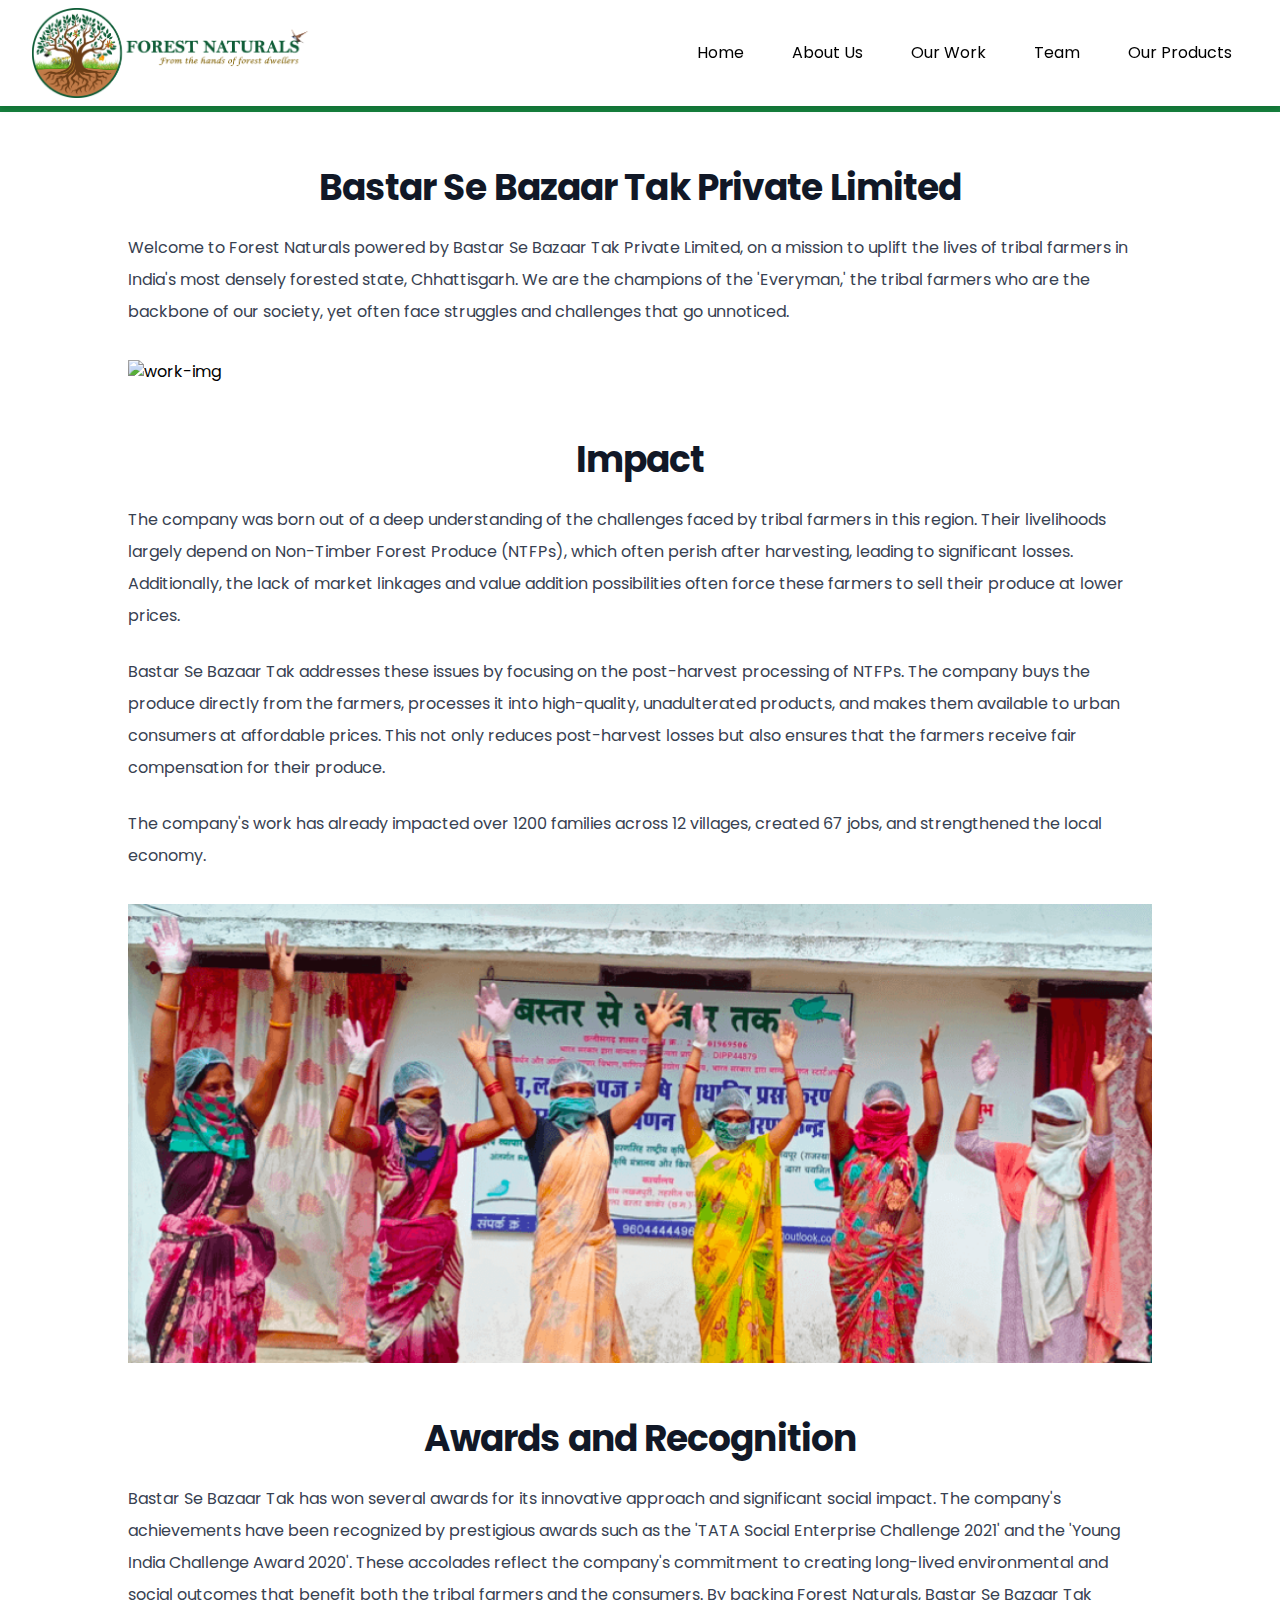
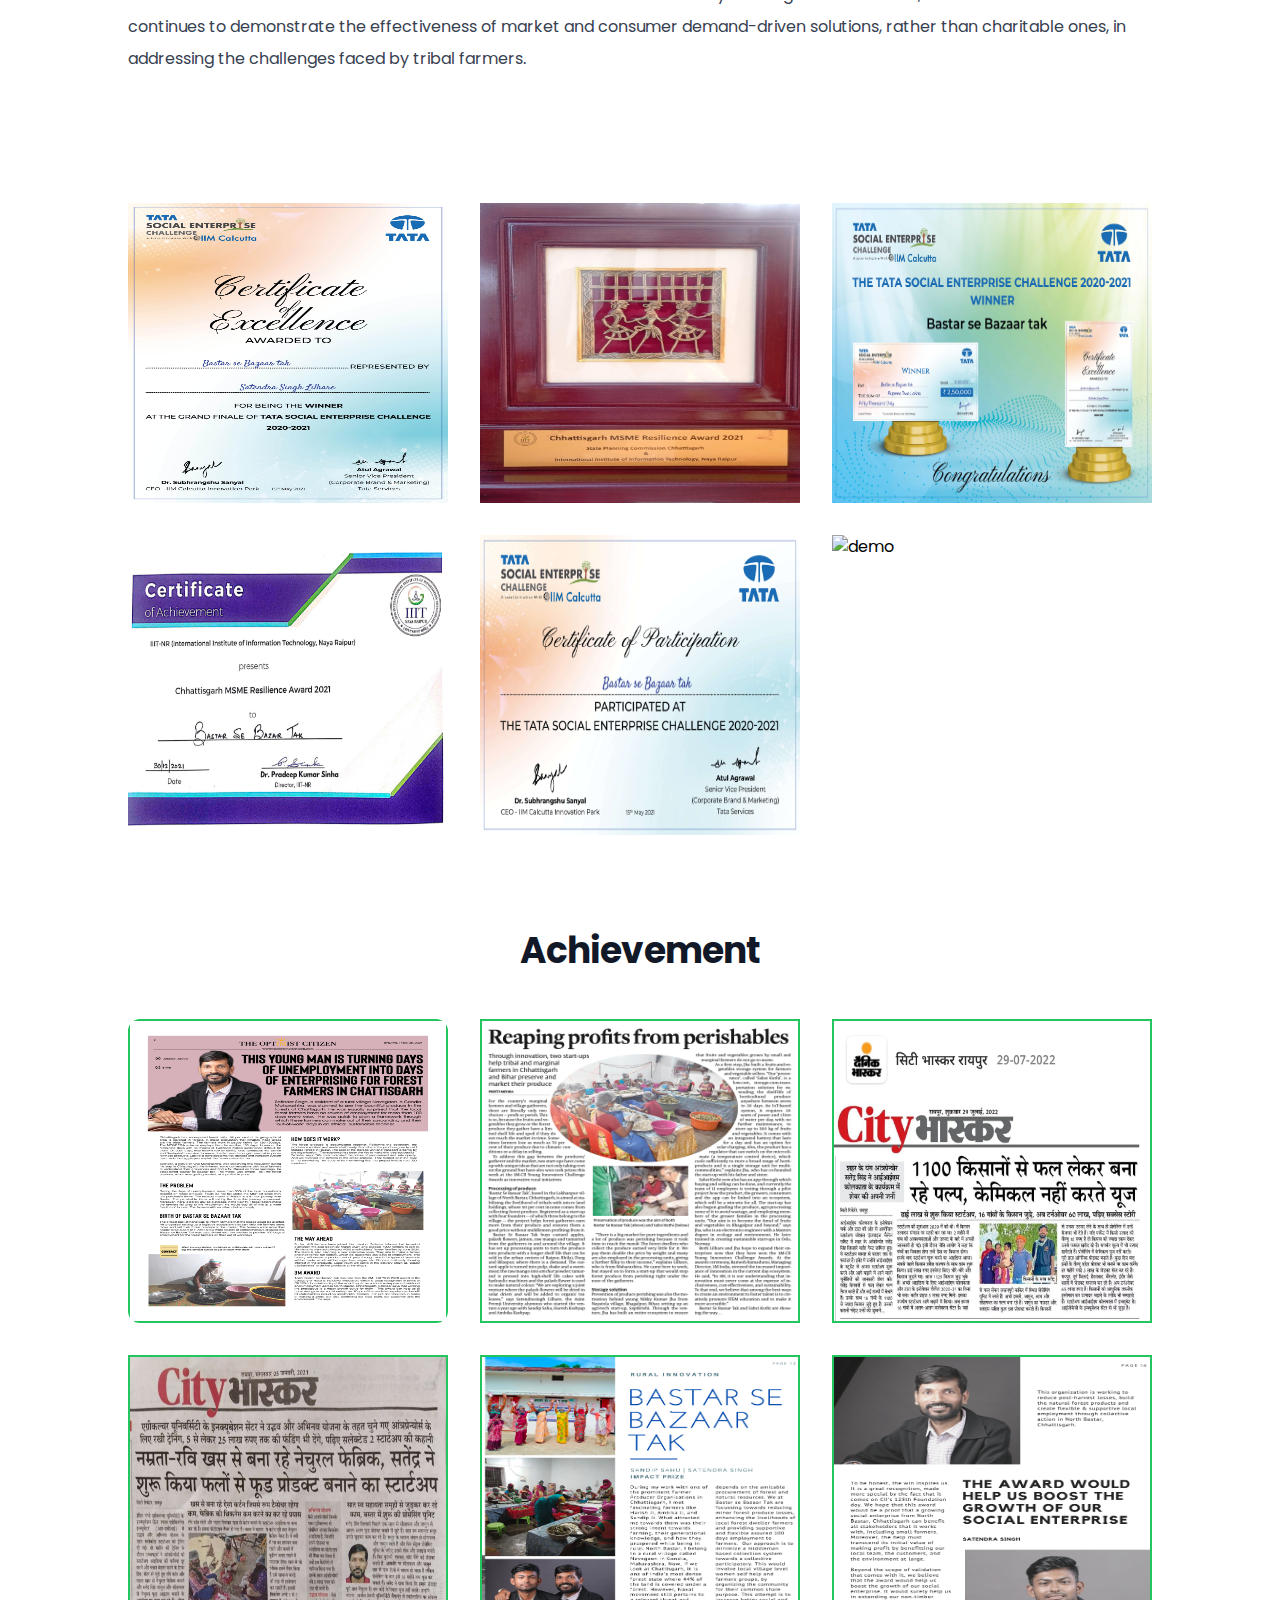
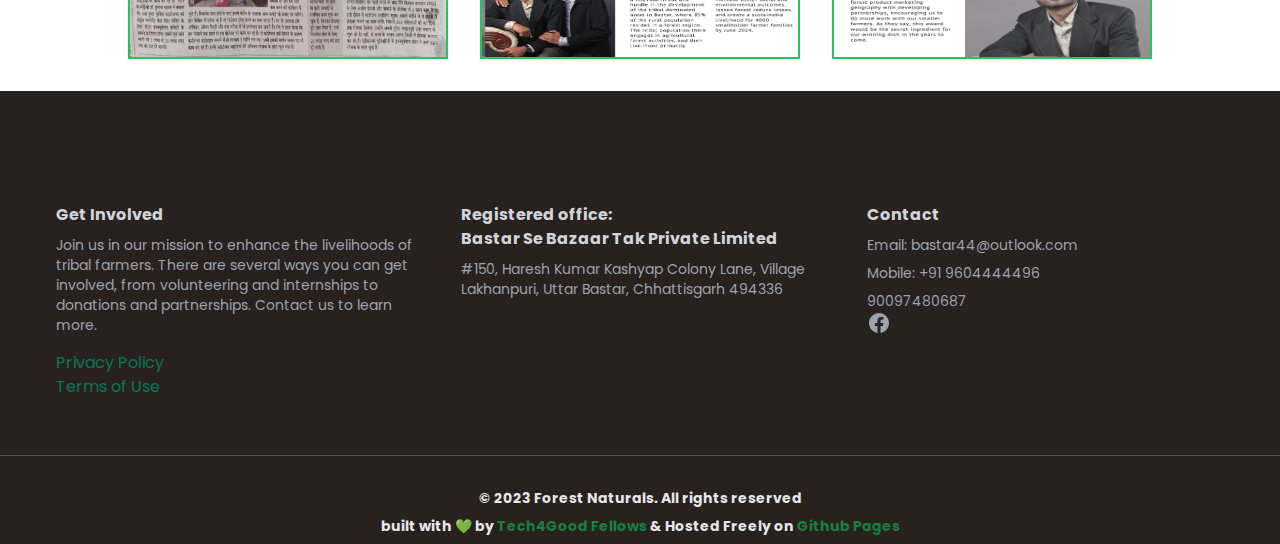
==== commit fb8925c8: "added meta description and achivments" ====
--- a/about-us.html
+++ b/about-us.html
@@ -6,11 +6,8 @@
   <meta charset="UTF-8">
   <meta http-equiv="X-UA-Compatible" content="IE=edge">
   <meta name="viewport" content="width=device-width, initial-scale=1.0">
-  <meta name="description" content="Forest Naturals powered by Bastar Se Bazaar Tak
-        Private
-        Limited, on a mission to uplift the lives of tribal farmers in India's most densely forested state,
-        Chhattisgarh. We are the champions of the 'Everyman,' the tribal farmers who are the backbone of our society,
-        yet often face struggles and challenges that go unnoticed." />
+  <meta name="description"
+  content="Improving the livelihoods of tribal farmers in the Bastar region by reducing post-harvest losses and providing high-quality, unadulterated, processed forest produce to urban consumers at a fair price." />
 
   <link href="output.css" rel="stylesheet">
 
@@ -104,22 +101,25 @@
     <!-- Second Div  -->
     <div class="mx-auto max-w-5xl lg:pb-12 pb-2">
       <h1 class="mt-2 text-3xl font-bold tracking-tight text-gray-900 sm:text-4xl text-center">Impact
-       
+
       </h1>
-      <p class="mt-6 text-base leading-8 text-gray-700">The company was born out of a deep understanding of the challenges faced by tribal farmers
+      <p class="mt-6 text-base leading-8 text-gray-700">The company was born out of a deep understanding of the
+        challenges faced by tribal farmers
         in this region. Their livelihoods largely depend on Non-Timber Forest Produce (NTFPs), which often
         perish after harvesting, leading to significant losses. Additionally, the lack of market linkages and
         value addition possibilities often force these farmers to sell their produce at lower prices.
       </p>
 
-      <p class="mt-6 text-base leading-8 text-gray-700">Bastar Se Bazaar Tak addresses these issues by focusing on the post-harvest processing of
+      <p class="mt-6 text-base leading-8 text-gray-700">Bastar Se Bazaar Tak addresses these issues by focusing on the
+        post-harvest processing of
         NTFPs. The company buys the produce directly from the farmers, processes it into high-quality,
         unadulterated products, and makes them available to urban consumers at affordable prices. This not only
         reduces post-harvest losses but also ensures that the farmers receive fair compensation for their
         produce.
       </p>
 
-      <p class="mt-6 text-base leading-8 text-gray-700">The company's work has already impacted over 1200 families across 12 villages, created 67
+      <p class="mt-6 text-base leading-8 text-gray-700">The company's work has already impacted over 1200 families
+        across 12 villages, created 67
         jobs, and strengthened the local economy.
       </p>
 
@@ -141,26 +141,25 @@
       </p>
     </div>
 
-
   </div>
-<!-- ************ -->
-
-  
-
-
-
-
-
-  
-
-  
+  <!-- ************ -->
+
+
+
+
+
+
+
+
+
+
   <!-- ******************* -->
 
 
   <div class="bg-white px-6 xl:px-8 xl:py-8 p-8">
 
     <div class="mx-auto max-w-5xl ">
-      
+
       <ul class="grid grid-cols-1 lg:grid-cols-3 md:grid-cols-1 gap-8">
         <li>
           <a class="link-photo" data-lightbox="img" href="public/Img/awards/1Certificate of Excellence (1).jpg"
@@ -169,17 +168,17 @@
               class="about-us-page-img hover:shadow-2xl hover:rounded-xl">
           </a>
         </li>
-    
-    
-    
+
+
+
         <li>
           <a class="link-photo" data-lightbox="img" href="public/Img/awards/Trophy.jpg" title="Powieksz zdjecie">
             <img src="public/Img/awards/Trophy.jpg" alt="demo"
               class="about-us-page-img hover:shadow-xl hover:shadow-2xl hover:rounded-xl">
           </a>
         </li>
-    
-    
+
+
         <li>
           <a class="link-photo" data-lightbox="img" href="public/Img/awards/Certificate of Excellence_Original.jpg"
             title="Powieksz zdjecie">
@@ -187,14 +186,14 @@
               class="about-us-page-img hover:shadow-xl hover:shadow-2xl hover:rounded-xl">
           </a>
         </li>
-    
+
         <li>
           <a class="link-photo" data-lightbox="img" href="public/Img/awards/award.png" title="Powieksz zdjecie">
             <img src="public/Img/awards/award.png" alt="demo"
               class="about-us-page-img hover:shadow-xl hover:shadow-2xl hover:rounded-xl">
           </a>
         </li>
-    
+
         <li>
           <a class="link-photo" data-lightbox="img" href="public/Img/awards/1Certificate of Paricipation.jpg"
             title="Powieksz zdjecie">
@@ -202,72 +201,83 @@
               class="about-us-page-img hover:shadow-xl hover:shadow-2xl hover:rounded-xl">
           </a>
         </li>
-    
+
         <li>
           <a class="link-photo" data-lightbox="img" href="public/Img/awards/MSME Award.JPG" title="Powieksz zdjecie">
             <img src="public/Img/awards/MSME Award.JPG" alt="demo"
               class="about-us-page-img hover:shadow-xl hover:shadow-2xl hover:rounded-xl">
           </a>
         </li>
-    
+
       </ul>
 
     </div>
   </div>
-  
-
-
-  <!-- <ul class="grid grid-cols-2 lg:grid-cols-4 md:grid-cols-2 gap-8 lg:px-24 md:px-12 p-4 mt-8">
-    <li>
-      <a class="link-photo" data-lightbox="img" href="public/Img/awards/1Certificate of Excellence (1).jpg"
-        title="Powieksz zdjecie">
-        <img src="public/Img/awards/1Certificate of Excellence (1).jpg" alt="demo"
-          class="about-us-page-img hover:shadow-2xl hover:rounded-xl">
-      </a>
-    </li>
-
-
-
-    <li>
-      <a class="link-photo" data-lightbox="img" href="public/Img/awards/Trophy.jpg" title="Powieksz zdjecie">
-        <img src="public/Img/awards/Trophy.jpg" alt="demo"
-          class="about-us-page-img hover:shadow-xl hover:shadow-2xl hover:rounded-xl">
-      </a>
-    </li>
-
-
-    <li>
-      <a class="link-photo" data-lightbox="img" href="public/Img/awards/Certificate of Excellence_Original.jpg"
-        title="Powieksz zdjecie">
-        <img src="public/Img/awards/Certificate of Excellence_Original.jpg" alt="demo"
-          class="about-us-page-img hover:shadow-xl hover:shadow-2xl hover:rounded-xl">
-      </a>
-    </li>
-
-    <li>
-      <a class="link-photo" data-lightbox="img" href="public/Img/awards/award.png" title="Powieksz zdjecie">
-        <img src="public/Img/awards/award.png" alt="demo"
-          class="about-us-page-img hover:shadow-xl hover:shadow-2xl hover:rounded-xl">
-      </a>
-    </li>
-
-    <li>
-      <a class="link-photo" data-lightbox="img" href="public/Img/awards/1Certificate of Paricipation.jpg"
-        title="Powieksz zdjecie">
-        <img src="public/Img/awards/1Certificate of Paricipation.jpg" alt="demo"
-          class="about-us-page-img hover:shadow-xl hover:shadow-2xl hover:rounded-xl">
-      </a>
-    </li>
-
-    <li>
-      <a class="link-photo" data-lightbox="img" href="public/Img/awards/MSME Award.JPG" title="Powieksz zdjecie">
-        <img src="public/Img/awards/MSME Award.JPG" alt="demo"
-          class="about-us-page-img hover:shadow-xl hover:shadow-2xl hover:rounded-xl">
-      </a>
-    </li>
-
-  </ul> -->
-
+
+  <!-- Achievement Section start  -->
+
+  <!-- Section  -->
+
+  <div class="bg-white px-6 xl:px-8 xl:py-8 p-8">
+    <h1 class="mt-2 text-3xl font-bold tracking-tight text-gray-900 sm:text-4xl text-center pb-12 p-6">Achievement
+    </h1>
+    <div class="mx-auto max-w-5xl ">
+
+      <ul class="grid grid-cols-1 lg:grid-cols-3 md:grid-cols-1 gap-8">
+
+        <li  class="border border-2 border-green-500 rounded-xl">
+          <a class="link-photo" data-lightbox="img" href="public/Articles/TOC Individual.PNG" title="Powieksz zdjecie">
+            <img src="public/Articles/TOC Individual.PNG" alt="demo"
+              class="about-us-page-img  hover:shadow-2xl hover:rounded-xl">
+          </a>
+        </li>
+
+
+
+
+        <li  class="border border-2 border-green-500 ">
+          <a class="link-photo" data-lightbox="img" href="public/Articles/artical.png" title="Powieksz zdjecie">
+            <img src="public/Articles/artical.png" alt="demo"
+              class="about-us-page-img  hover:shadow-2xl hover:">
+          </a>
+        </li>
+
+
+        <li  class="border border-2 border-green-500 ">
+          <a class="link-photo" data-lightbox="img" href="public/Articles/DB_290722.jpeg" title="Powieksz zdjecie">
+            <img src="public/Articles/DB_290722.jpeg" alt="demo"
+              class="about-us-page-img  hover:shadow-2xl hover:">
+          </a>
+        </li>
+
+        <li  class="border border-2 border-green-500 ">
+          <a class="link-photo" data-lightbox="img" href="public/Articles/Dainik Bhaskar.jpg" title="Powieksz zdjecie">
+            <img src="public/Articles/Dainik Bhaskar.jpg" alt="demo"
+              class="about-us-page-img hover:shadow-2xl hover:">
+          </a>
+        </li>
+       
+
+        <li  class="border border-2 border-green-500 ">
+          <a class="link-photo" data-lightbox="img" href="public/Articles/magazine-1.png" title="Powieksz zdjecie">
+            <img src="public/Articles/magazine-1.png" alt="demo"
+              class="about-us-page-img  hover:shadow-2xl hover:">
+          </a>
+        </li>
+
+        <li  class="border border-2 border-green-500 ">
+          <a class="link-photo" data-lightbox="img" href="public/Articles/magazine-2.png" title="Powieksz zdjecie">
+            <img src="public/Articles/magazine-2.png" alt="demo"
+              class="about-us-page-img  hover:shadow-2xl hover:rounded-xl">
+          </a>
+        </li>
+
+      </ul>
+
+    </div>
+  </div>
+
+  <!-- Achievement Section End  -->
 
 
   <!-- footer  -->
@@ -287,7 +297,7 @@
               enhance the livelihoods of tribal farmers. There are several ways you can get involved, from volunteering
               and internships to donations and partnerships. Contact us to learn more.</p>
 
-            <p class="mt-4"><a href="Privacy-Policy.html" target="_blank"
+            <p class="mt-4"><a href="Privacy-Policy.html"
                 class="text-emerald-700  hover:text-emerald-400 hover:underline">Privacy Policy</a></p>
             <p class=""> <a href="Terms-of-Use.html" class="text-emerald-700  hover:text-emerald-400 hover:underline">
                 Terms of
--- a/output.css
+++ b/output.css
@@ -637,14 +637,6 @@
   margin-top: 2rem;
 }
 
-.mb-1 {
-  margin-bottom: 0.25rem;
-}
-
-.mb-12 {
-  margin-bottom: 3rem;
-}
-
 .block {
   display: block;
 }
@@ -757,10 +749,6 @@
   grid-template-columns: repeat(1, minmax(0, 1fr));
 }
 
-.grid-cols-2 {
-  grid-template-columns: repeat(2, minmax(0, 1fr));
-}
-
 .flex-row {
   flex-direction: row;
 }
@@ -789,16 +777,12 @@
   gap: 3rem;
 }
 
-.gap-6 {
-  gap: 1.5rem;
+.gap-4 {
+  gap: 1rem;
 }
 
 .gap-8 {
   gap: 2rem;
-}
-
-.gap-4 {
-  gap: 1rem;
 }
 
 .gap-x-12 {
@@ -873,10 +857,6 @@
   border-top-width: 1px;
 }
 
-.border-black\/20 {
-  border-color: rgb(0 0 0 / 0.2);
-}
-
 .border-green-500 {
   --tw-border-opacity: 1;
   border-color: rgb(34 197 94 / var(--tw-border-opacity));
@@ -900,11 +880,6 @@
   background-color: hsla(0,0%,0%,0.35);
 }
 
-.bg-black {
-  --tw-bg-opacity: 1;
-  background-color: rgb(0 0 0 / var(--tw-bg-opacity));
-}
-
 .bg-gray-100 {
   --tw-bg-opacity: 1;
   background-color: rgb(243 244 246 / var(--tw-bg-opacity));
@@ -925,6 +900,11 @@
   background-color: rgb(21 128 61 / var(--tw-bg-opacity));
 }
 
+.bg-green-800 {
+  --tw-bg-opacity: 1;
+  background-color: rgb(22 101 52 / var(--tw-bg-opacity));
+}
+
 .bg-orange-500 {
   --tw-bg-opacity: 1;
   background-color: rgb(249 115 22 / var(--tw-bg-opacity));
@@ -939,11 +919,6 @@
   background-color: rgb(255 255 255 / var(--tw-bg-opacity));
 }
 
-.bg-red-400 {
-  --tw-bg-opacity: 1;
-  background-color: rgb(248 113 113 / var(--tw-bg-opacity));
-}
-
 .bg-cover {
   background-size: cover;
 }
@@ -978,11 +953,6 @@
   padding: 2rem;
 }
 
-.px-12 {
-  padding-left: 3rem;
-  padding-right: 3rem;
-}
-
 .px-3 {
   padding-left: 0.75rem;
   padding-right: 0.75rem;
@@ -1028,24 +998,22 @@
   padding-bottom: 2rem;
 }
 
-.px-24 {
-  padding-left: 6rem;
-  padding-right: 6rem;
-}
-
-.px-1 {
-  padding-left: 0.25rem;
-  padding-right: 0.25rem;
-}
-
 .pb-12 {
   padding-bottom: 3rem;
 }
 
+.pb-2 {
+  padding-bottom: 0.5rem;
+}
+
 .pb-4 {
   padding-bottom: 1rem;
 }
 
+.pb-8 {
+  padding-bottom: 2rem;
+}
+
 .pb-9 {
   padding-bottom: 2.25rem;
 }
@@ -1058,6 +1026,10 @@
   padding-top: 0.5rem;
 }
 
+.pt-4 {
+  padding-top: 1rem;
+}
+
 .pt-64 {
   padding-top: 16rem;
 }
@@ -1068,18 +1040,6 @@
 
 .pt-\[14px\] {
   padding-top: 14px;
-}
-
-.pt-4 {
-  padding-top: 1rem;
-}
-
-.pt-6 {
-  padding-top: 1.5rem;
-}
-
-.pb-2 {
-  padding-bottom: 0.5rem;
 }
 
 .text-center {
@@ -1525,11 +1485,6 @@
   color: rgb(29 78 216 / var(--tw-text-opacity));
 }
 
-.hover\:text-emerald-200:hover {
-  --tw-text-opacity: 1;
-  color: rgb(167 243 208 / var(--tw-text-opacity));
-}
-
 .hover\:text-emerald-400:hover {
   --tw-text-opacity: 1;
   color: rgb(52 211 153 / var(--tw-text-opacity));
@@ -1538,11 +1493,6 @@
 .hover\:text-emerald-700:hover {
   --tw-text-opacity: 1;
   color: rgb(4 120 87 / var(--tw-text-opacity));
-}
-
-.hover\:text-emerald-900:hover {
-  --tw-text-opacity: 1;
-  color: rgb(6 78 59 / var(--tw-text-opacity));
 }
 
 .hover\:text-green-700:hover {
@@ -1608,10 +1558,6 @@
 }
 
 @media (min-width: 640px) {
-  .sm\:mt-20 {
-    margin-top: 5rem;
-  }
-
   .sm\:mt-4 {
     margin-top: 1rem;
   }
@@ -1648,11 +1594,6 @@
     padding-bottom: 4rem;
   }
 
-  .sm\:py-24 {
-    padding-top: 6rem;
-    padding-bottom: 6rem;
-  }
-
   .sm\:py-8 {
     padding-top: 2rem;
     padding-bottom: 2rem;
@@ -1707,12 +1648,12 @@
     display: none;
   }
 
+  .md\:grid-cols-1 {
+    grid-template-columns: repeat(1, minmax(0, 1fr));
+  }
+
   .md\:grid-cols-2 {
     grid-template-columns: repeat(2, minmax(0, 1fr));
-  }
-
-  .md\:grid-cols-1 {
-    grid-template-columns: repeat(1, minmax(0, 1fr));
   }
 
   .md\:flex-row {
@@ -1766,8 +1707,8 @@
     margin-top: 0.5rem;
   }
 
-  .lg\:mt-9 {
-    margin-top: 2.25rem;
+  .lg\:max-w-6xl {
+    max-width: 72rem;
   }
 
   .lg\:max-w-7xl {
@@ -1796,10 +1737,6 @@
 
   .lg\:flex-row {
     flex-direction: row;
-  }
-
-  .lg\:gap-20 {
-    gap: 5rem;
   }
 
   .lg\:gap-x-12 {
@@ -1807,10 +1744,6 @@
          column-gap: 3rem;
   }
 
-  .lg\:p-2 {
-    padding: 0.5rem;
-  }
-
   .lg\:p-4 {
     padding: 1rem;
   }
@@ -1821,6 +1754,11 @@
 
   .lg\:p-8 {
     padding: 2rem;
+  }
+
+  .lg\:px-12 {
+    padding-left: 3rem;
+    padding-right: 3rem;
   }
 
   .lg\:px-16 {
@@ -1838,11 +1776,6 @@
     padding-right: 6rem;
   }
 
-  .lg\:px-4 {
-    padding-left: 1rem;
-    padding-right: 1rem;
-  }
-
   .lg\:px-6 {
     padding-left: 1.5rem;
     padding-right: 1.5rem;
@@ -1853,29 +1786,13 @@
     padding-right: 2rem;
   }
 
-  .lg\:py-12 {
-    padding-top: 3rem;
-    padding-bottom: 3rem;
-  }
-
   .lg\:py-16 {
     padding-top: 4rem;
     padding-bottom: 4rem;
   }
 
-  .lg\:px-12 {
-    padding-left: 3rem;
-    padding-right: 3rem;
-  }
-
-  .lg\:py-24 {
-    padding-top: 6rem;
-    padding-bottom: 6rem;
-  }
-
-  .lg\:px-1 {
-    padding-left: 0.25rem;
-    padding-right: 0.25rem;
+  .lg\:pb-12 {
+    padding-bottom: 3rem;
   }
 
   .lg\:pb-8 {
@@ -1888,18 +1805,6 @@
 
   .lg\:pt-8 {
     padding-top: 2rem;
-  }
-
-  .lg\:pb-4 {
-    padding-bottom: 1rem;
-  }
-
-  .lg\:pb-6 {
-    padding-bottom: 1.5rem;
-  }
-
-  .lg\:pb-12 {
-    padding-bottom: 3rem;
   }
 
   .lg\:text-4xl {
@@ -1911,11 +1816,6 @@
     font-size: 1.125rem;
     line-height: 1.75rem;
   }
-
-  .lg\:text-base {
-    font-size: 1rem;
-    line-height: 1.5rem;
-  }
 }
 
 @media (min-width: 1280px) {
@@ -1945,6 +1845,11 @@
     padding-right: 2.5rem;
   }
 
+  .xl\:px-12 {
+    padding-left: 3rem;
+    padding-right: 3rem;
+  }
+
   .xl\:px-16 {
     padding-left: 4rem;
     padding-right: 4rem;
@@ -1960,36 +1865,16 @@
     padding-bottom: 3rem;
   }
 
+  .xl\:py-4 {
+    padding-top: 1rem;
+    padding-bottom: 1rem;
+  }
+
   .xl\:py-8 {
     padding-top: 2rem;
     padding-bottom: 2rem;
   }
 
-  .xl\:px-24 {
-    padding-left: 6rem;
-    padding-right: 6rem;
-  }
-
-  .xl\:py-4 {
-    padding-top: 1rem;
-    padding-bottom: 1rem;
-  }
-
-  .xl\:px-12 {
-    padding-left: 3rem;
-    padding-right: 3rem;
-  }
-
-  .xl\:px-20 {
-    padding-left: 5rem;
-    padding-right: 5rem;
-  }
-
-  .xl\:px-2 {
-    padding-left: 0.5rem;
-    padding-right: 0.5rem;
-  }
-
   .xl\:pb-10 {
     padding-bottom: 2.5rem;
   }
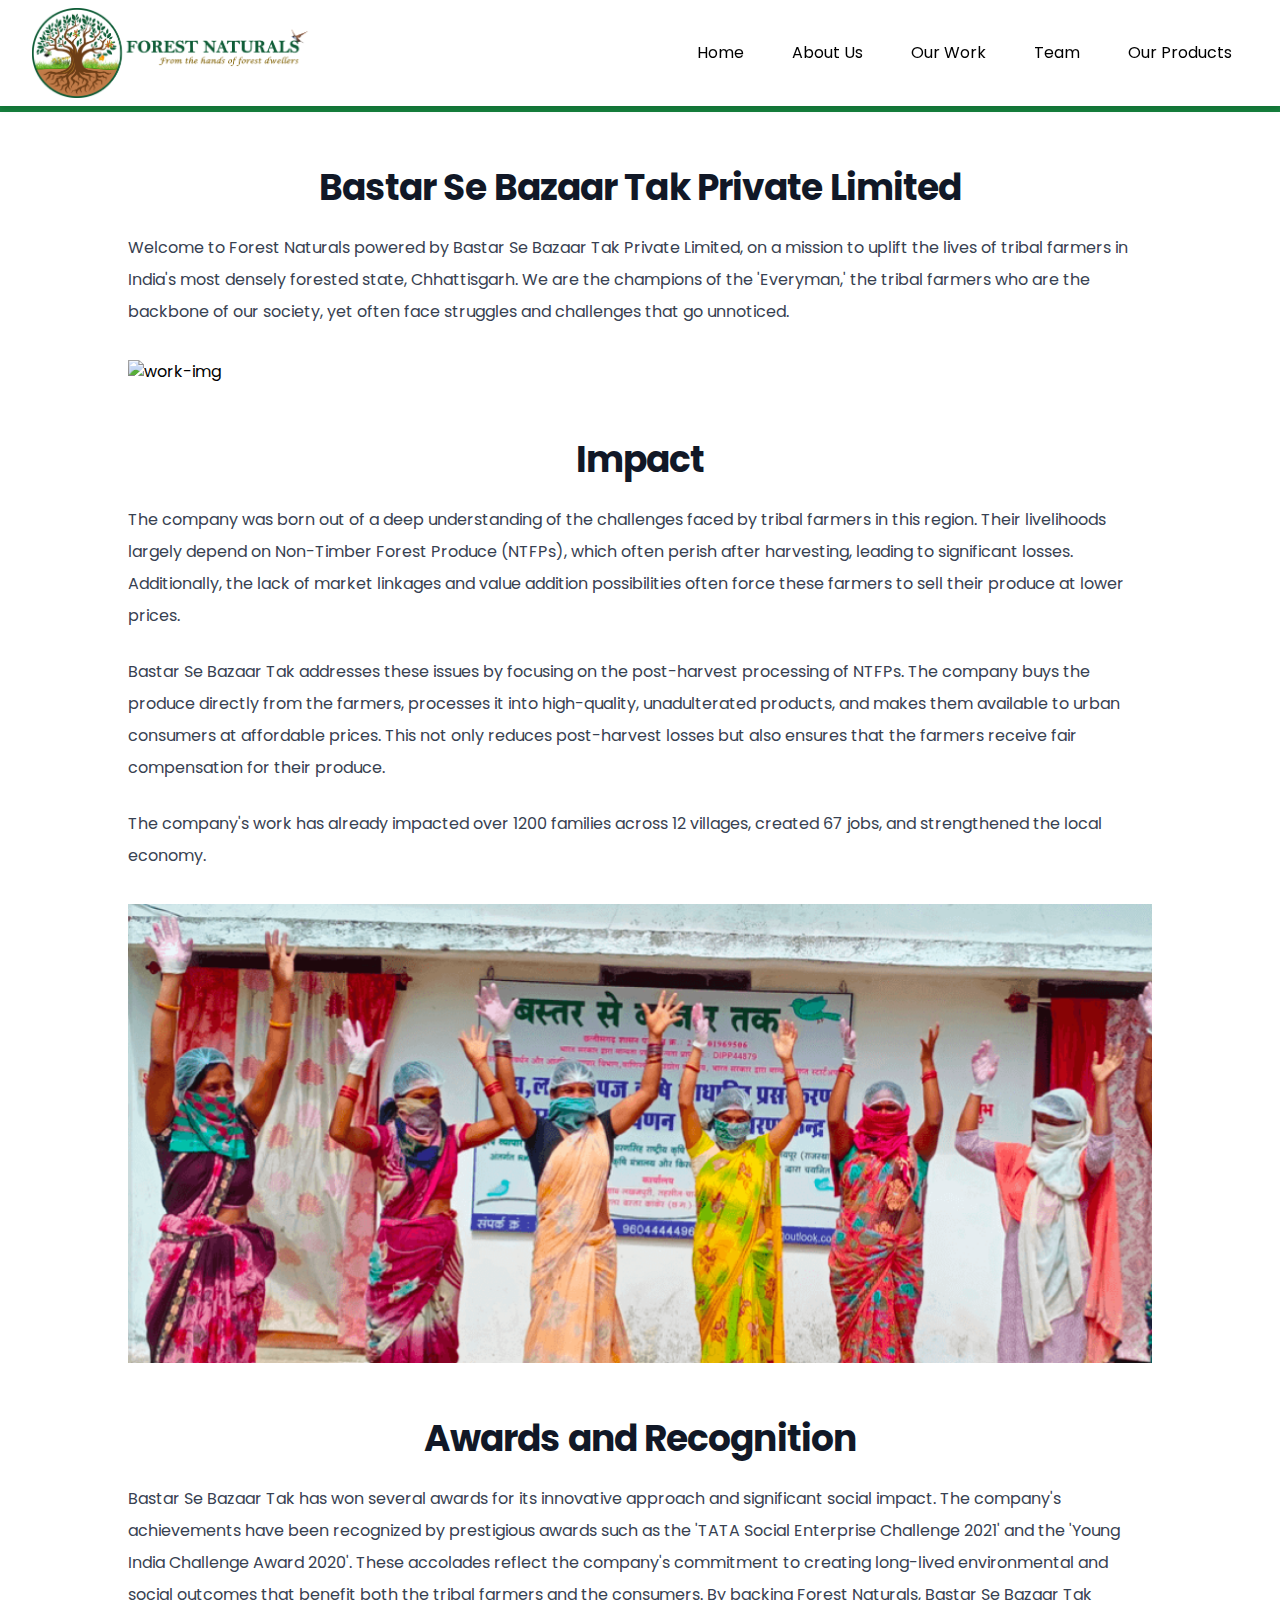
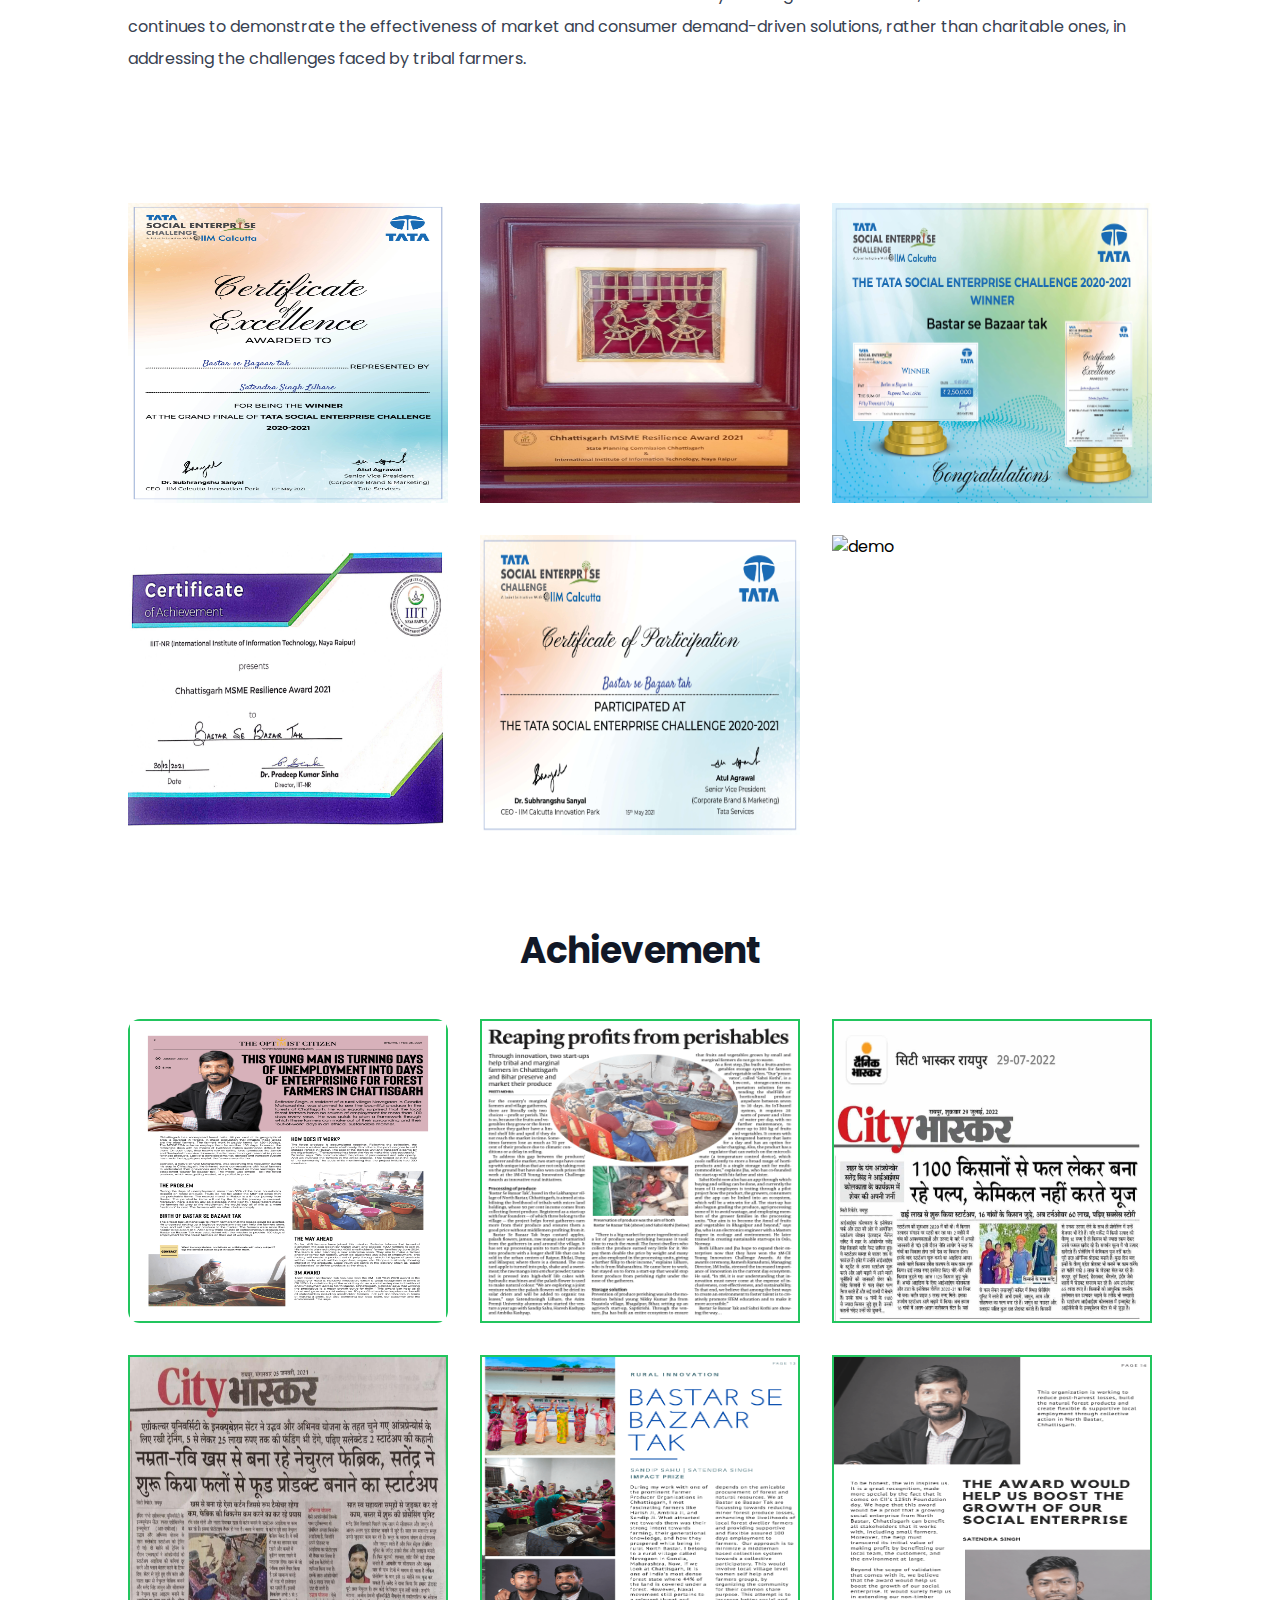
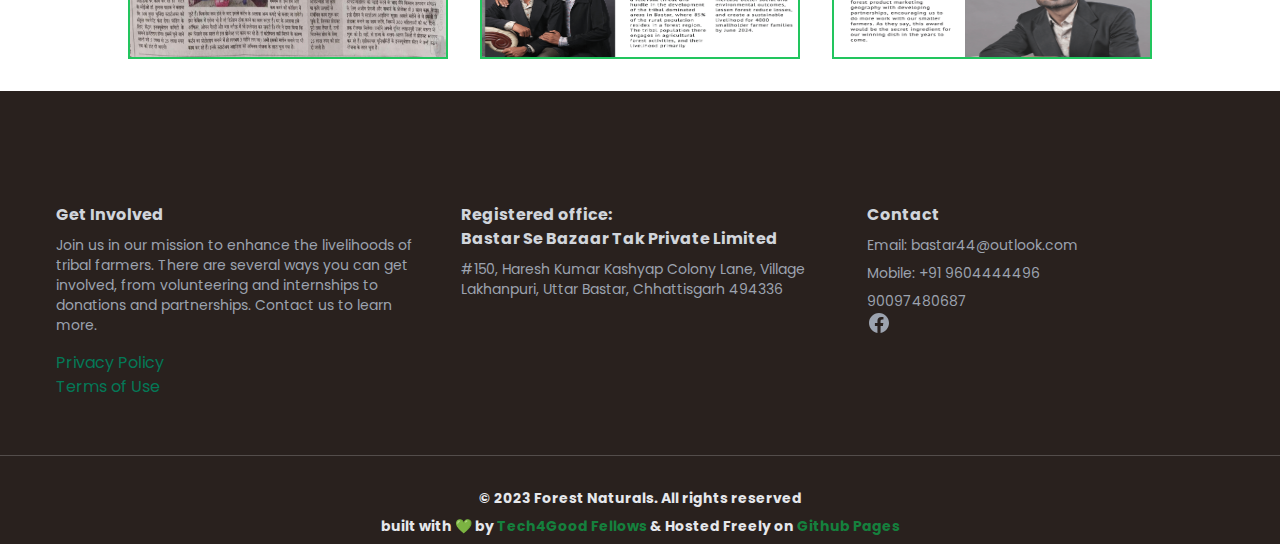
==== commit 2c963a57: "images" ====
--- a/about-us.html
+++ b/about-us.html
@@ -11,7 +11,7 @@
 
   <link href="output.css" rel="stylesheet">
 
-  <title>Bastar se Bazar tak</title>
+  <title>Forest Naturals</title>
   <link rel="icon" type="image/x-icon" href="public/Img/baster.png" />
 
   <link rel="preconnect" href="https://fonts.googleapis.com">
--- a/output.css
+++ b/output.css
@@ -749,6 +749,10 @@
   grid-template-columns: repeat(1, minmax(0, 1fr));
 }
 
+.grid-cols-2 {
+  grid-template-columns: repeat(2, minmax(0, 1fr));
+}
+
 .flex-row {
   flex-direction: row;
 }
@@ -1424,7 +1428,12 @@
   height: 600px;
 } */
 
-.home-page-img{
+/* .home-page-img{
+  width: 500px;
+  height: 200px;
+} */
+
+.home-page-img-1{
   width: 500px;
   height: 200px;
 }
@@ -1562,6 +1571,10 @@
     margin-top: 1rem;
   }
 
+  .sm\:grid-cols-1 {
+    grid-template-columns: repeat(1, minmax(0, 1fr));
+  }
+
   .sm\:grid-cols-2 {
     grid-template-columns: repeat(2, minmax(0, 1fr));
   }
@@ -1827,10 +1840,6 @@
     margin-top: 0px;
   }
 
-  .xl\:grid-cols-2 {
-    grid-template-columns: repeat(2, minmax(0, 1fr));
-  }
-
   .xl\:gap-x-8 {
     -moz-column-gap: 2rem;
          column-gap: 2rem;
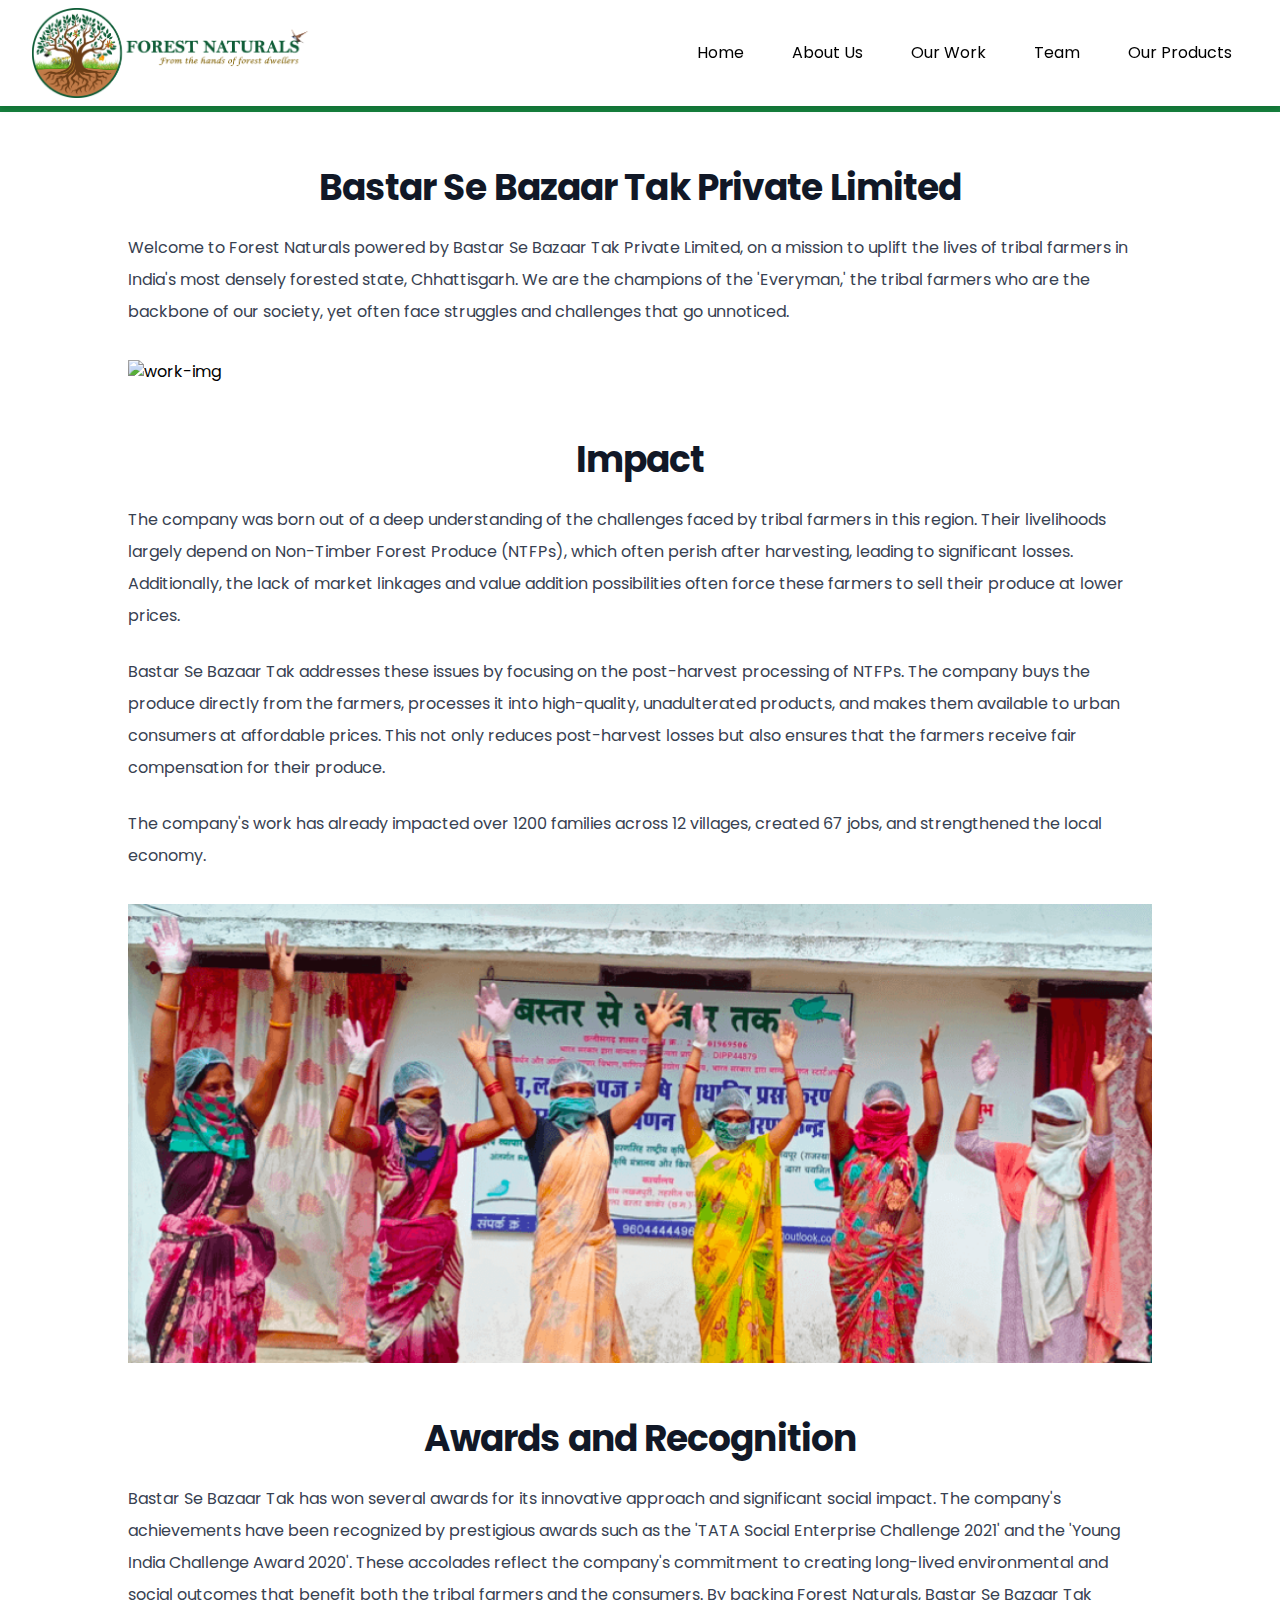
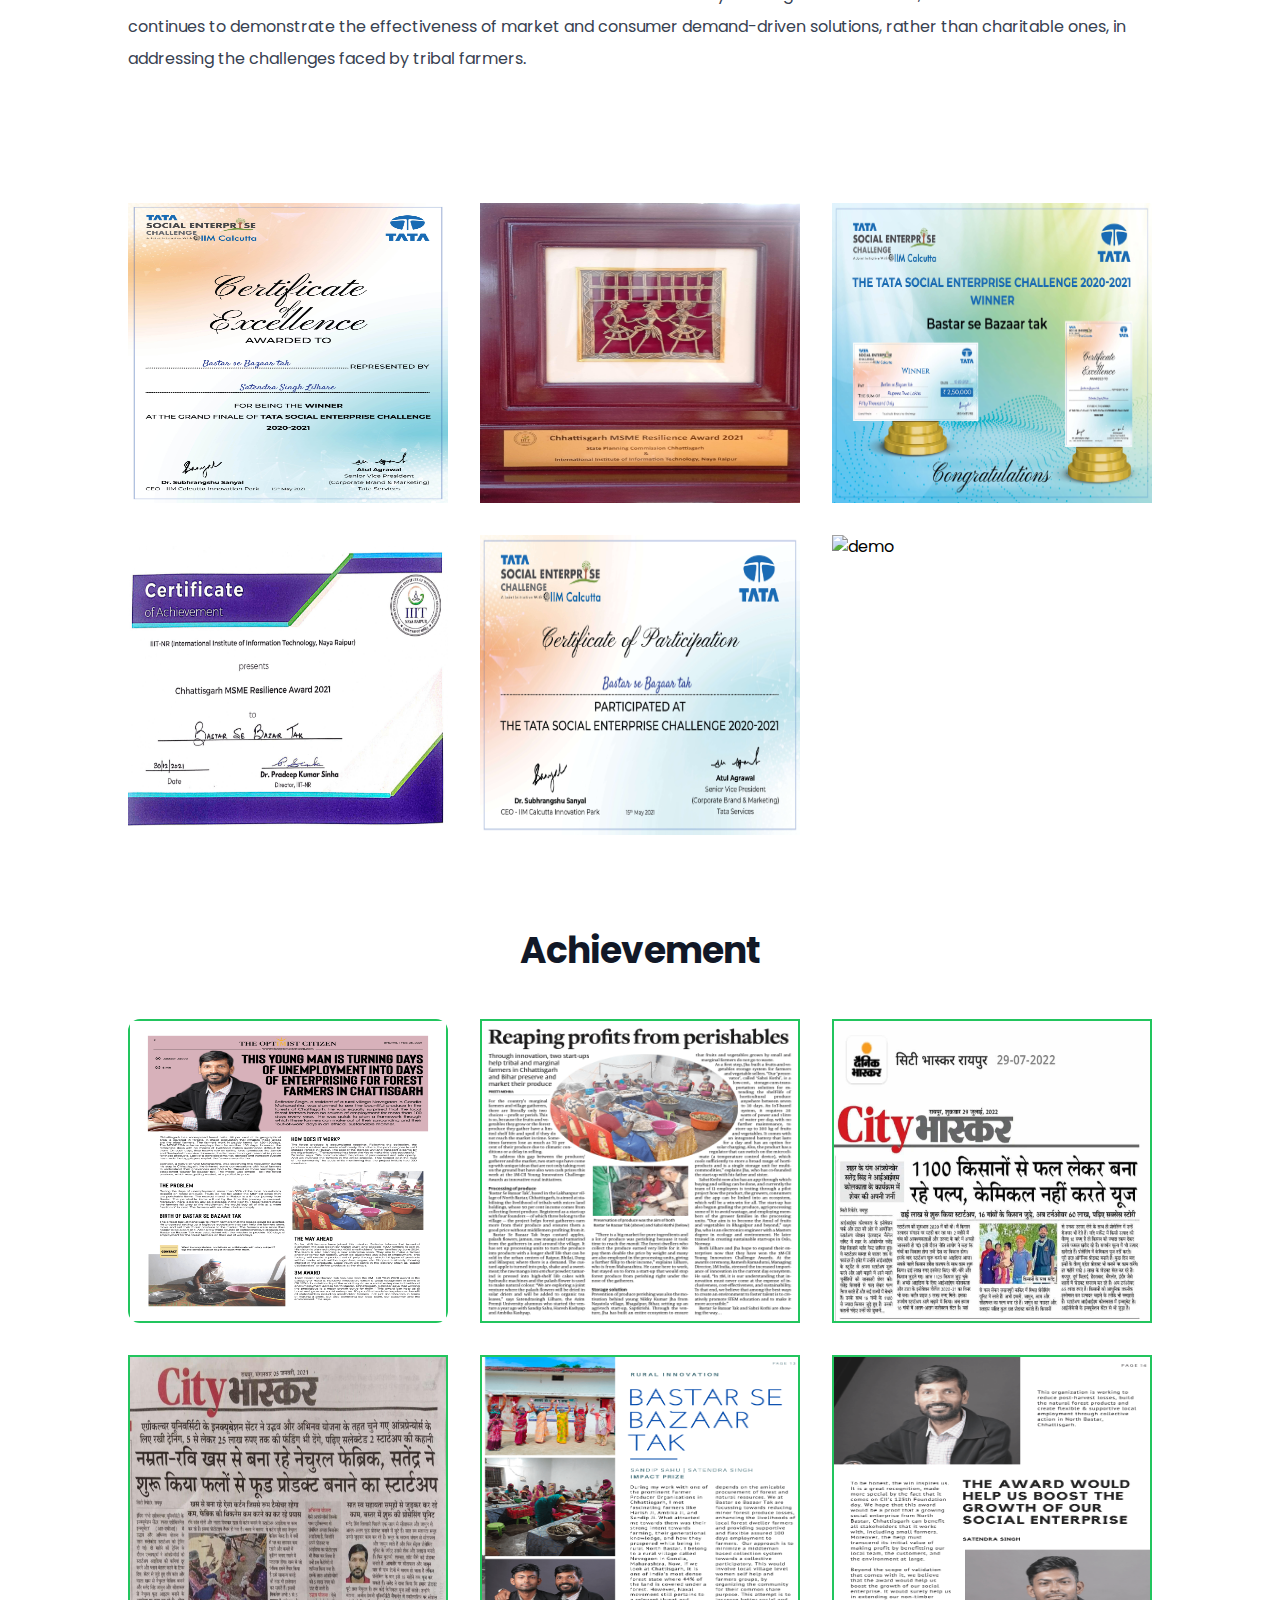
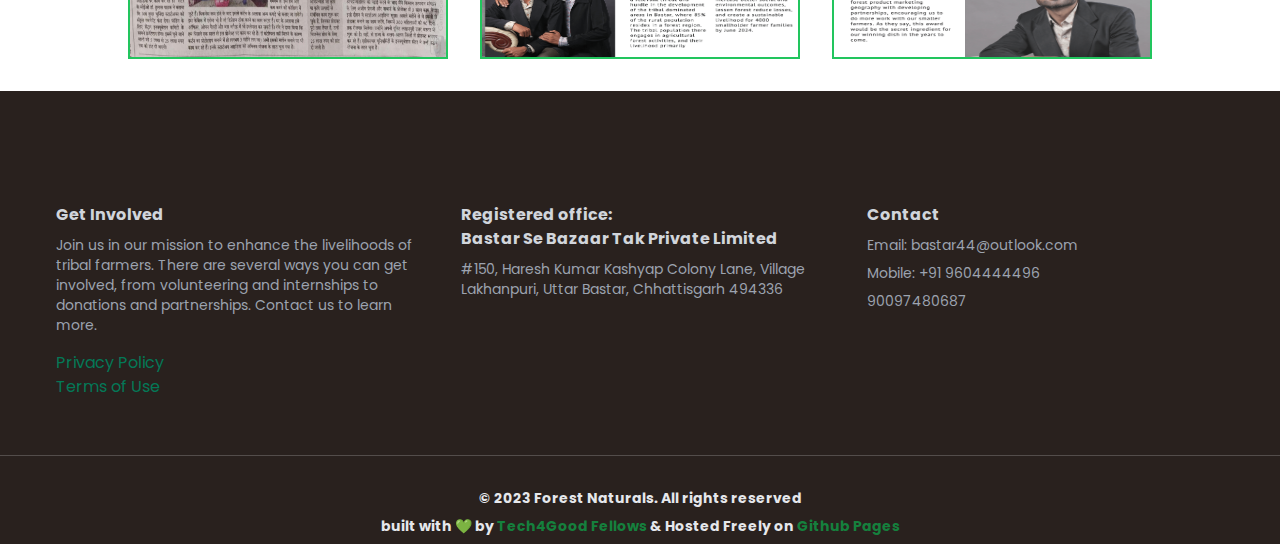
==== commit 4e4fe107: "removed icon from footer" ====
--- a/about-us.html
+++ b/about-us.html
@@ -328,14 +328,14 @@
             </p>
             <p class="mt-2 text-baseleading-6 text-gray-400 font-family-class text-sm"> 90097480687
             </p>
-            <a href=" " class="text-gray-400 hover:text-emerald-700">
+            <!-- <a href=" " class="text-gray-400 hover:text-emerald-700">
               <span class="sr-only">Facebook</span>
               <svg class="h-6 w-6" fill="currentColor" viewBox="0 0 24 24" aria-hidden="true">
                 <path fill-rule="evenodd"
                   d="M22 12c0-5.523-4.477-10-10-10S2 6.477 2 12c0 4.991 3.657 9.128 8.438 9.878v-6.987h-2.54V12h2.54V9.797c0-2.506 1.492-3.89 3.777-3.89 1.094 0 2.238.195 2.238.195v2.46h-1.26c-1.243 0-1.63.771-1.63 1.562V12h2.773l-.443 2.89h-2.33v6.988C18.343 21.128 22 16.991 22 12z"
                   clip-rule="evenodd" />
               </svg>
-            </a>
+            </a> -->
 
           </div>
         </div>
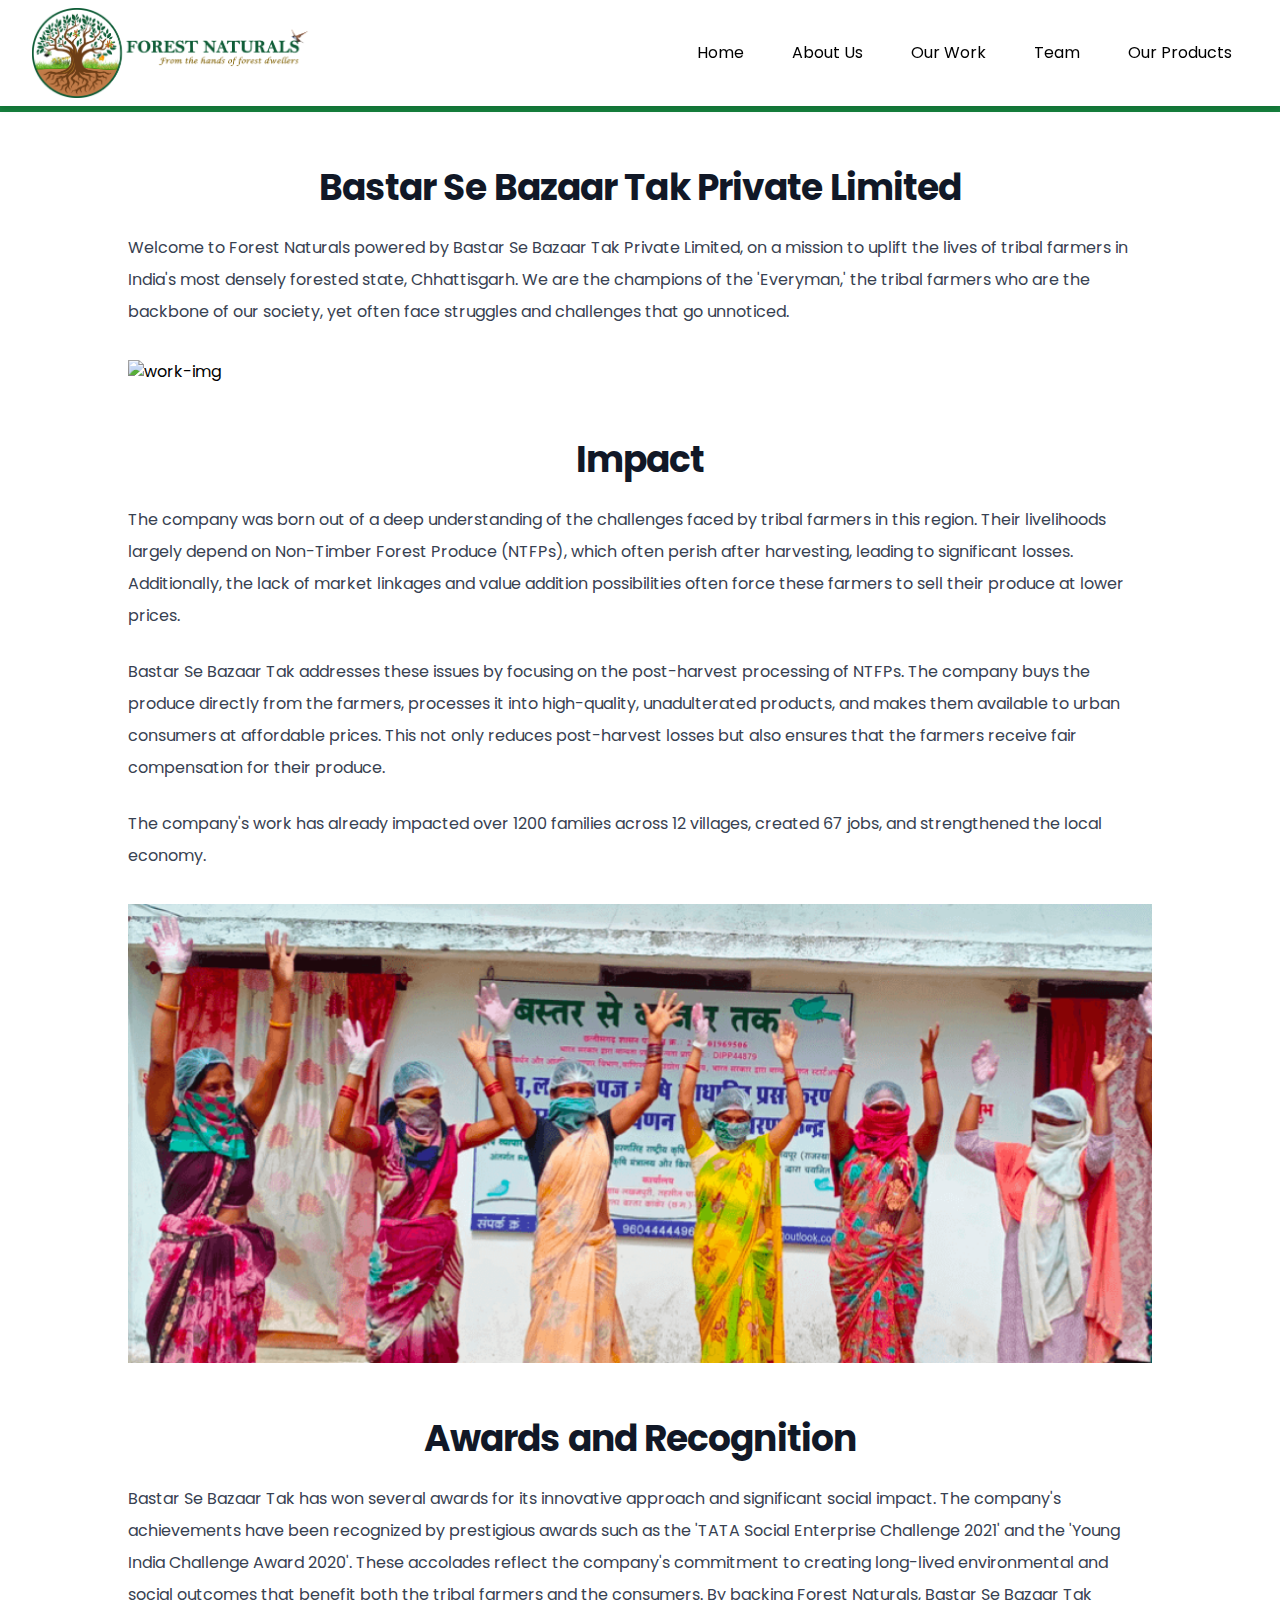
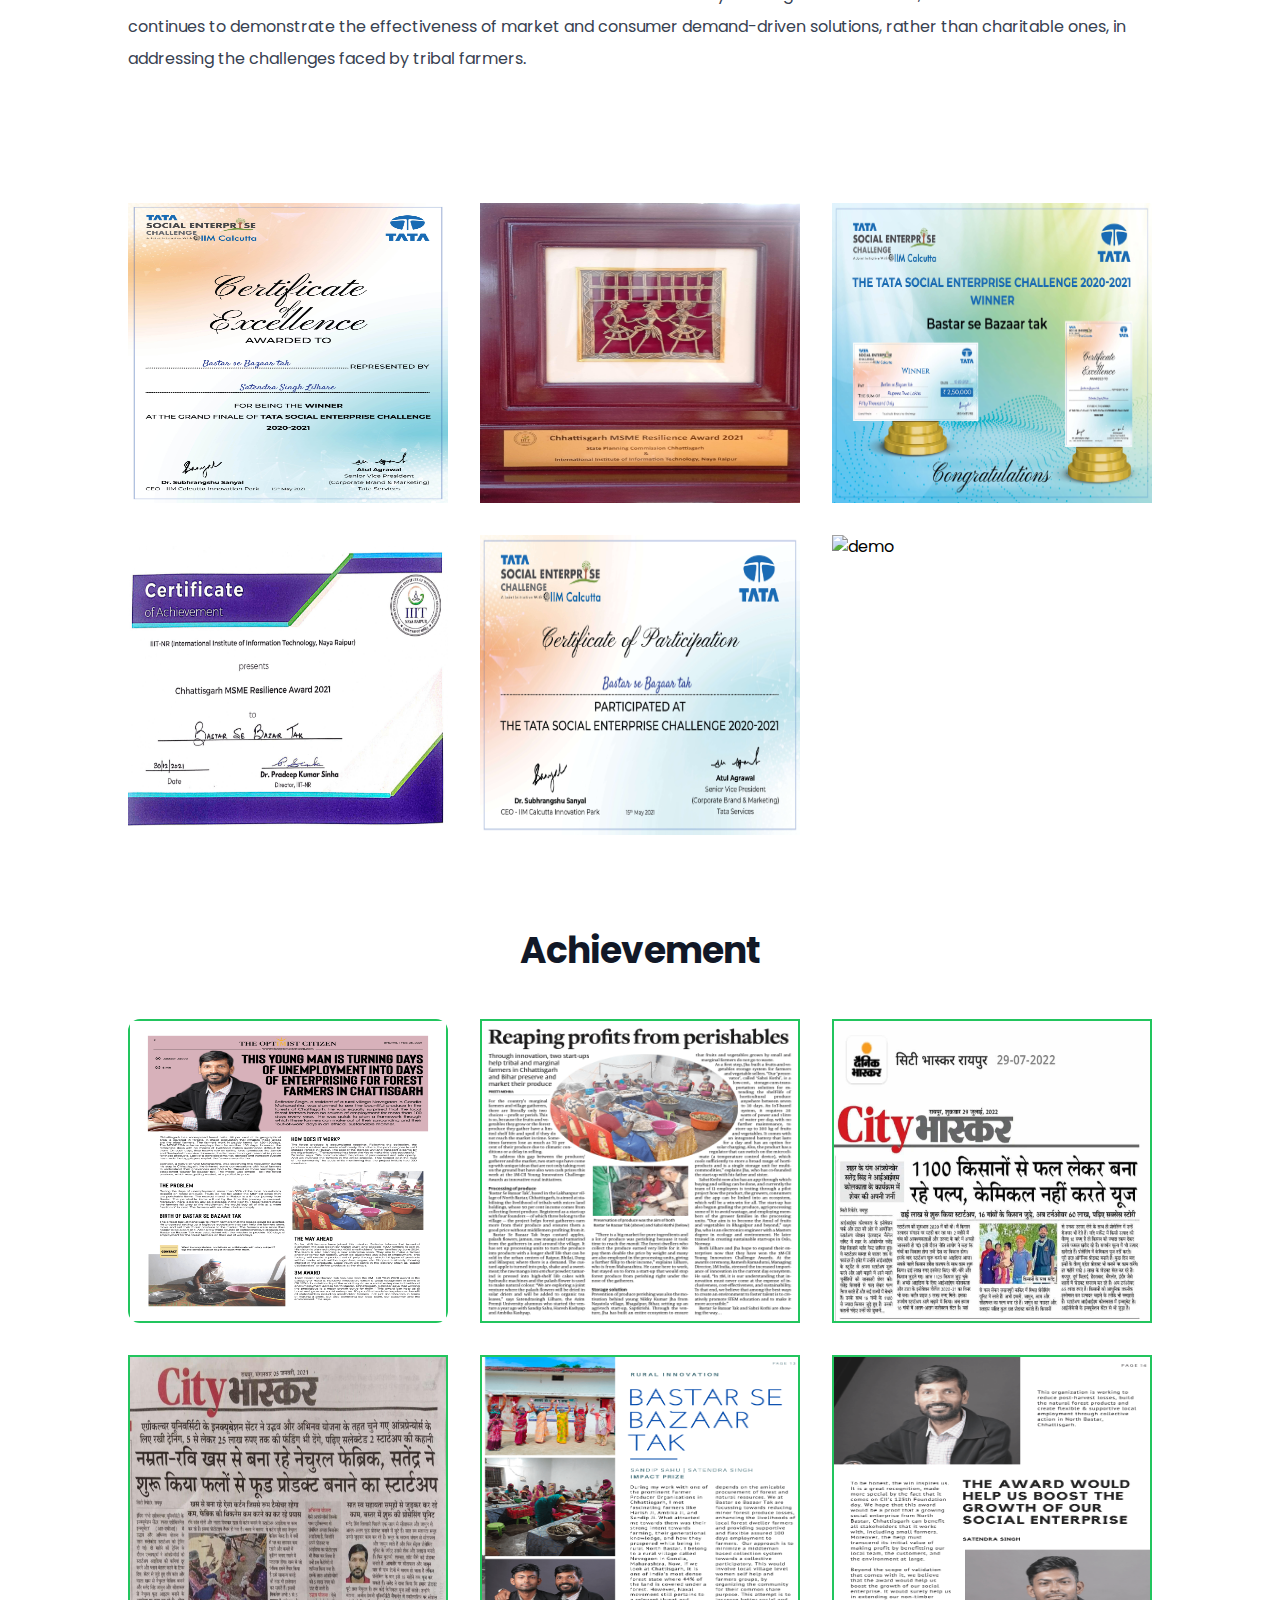
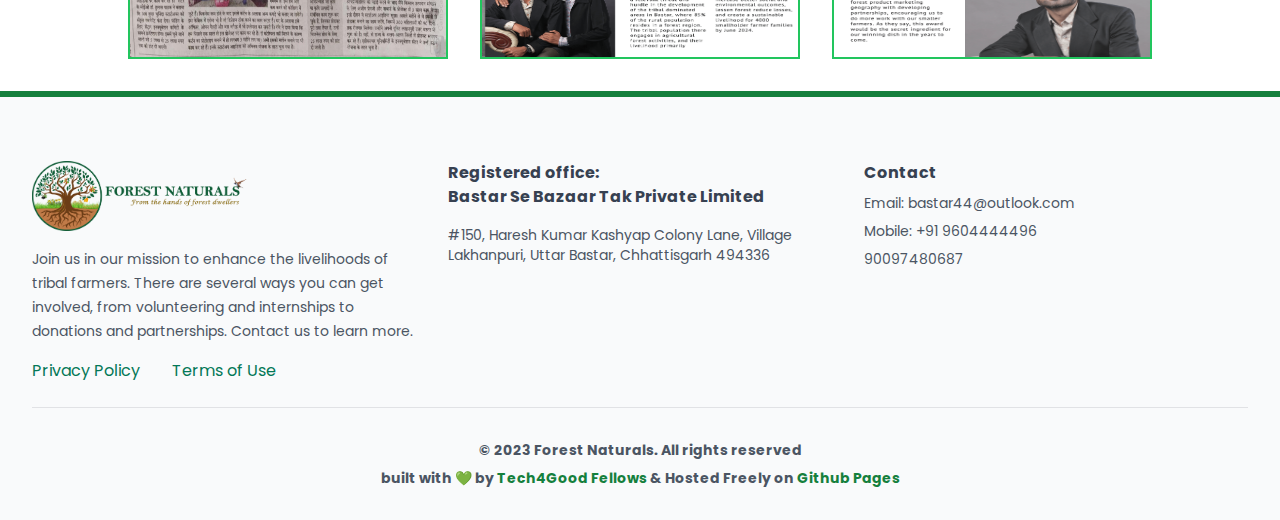
==== commit 274a2670: "footer, team section" ====
--- a/about-us.html
+++ b/about-us.html
@@ -281,87 +281,84 @@
 
 
   <!-- footer  -->
-  <footer class="footer-back-color " aria-labelledby="footer-heading">
+  <p class="size-line bg-green-700"></p>
+
+  <footer class="bg-gray-50" aria-labelledby="footer-heading">
     <h2 id="footer-heading" class="sr-only">Footer</h2>
-    <div class="mx-auto max-w-7xl sm:pt-4 lg:px-6pt-2 lg:pt-8">
-      <div class="lg:p-6 ">
-
-        <div class="grid grid-cols-1 lg:grid-cols-3 md:grid-cols-2 gap-12 lg:px-8 md:px-12 mt-8 p-6">
-
-          <!-- 1111 -->
-          <div class="mt-2 xl:mt-0 max-w-xl">
-            <h3 class="text-base font-bold leading-6 text-gray-300">Get Involved
-            </h3>
-            <p class="mt-2 text-baseleading-6 text-gray-400 font-family-class font-size-width text-sm">Join us in our
-              mission to
-              enhance the livelihoods of tribal farmers. There are several ways you can get involved, from volunteering
-              and internships to donations and partnerships. Contact us to learn more.</p>
-
-            <p class="mt-4"><a href="Privacy-Policy.html"
-                class="text-emerald-700  hover:text-emerald-400 hover:underline">Privacy Policy</a></p>
-            <p class=""> <a href="Terms-of-Use.html" class="text-emerald-700  hover:text-emerald-400 hover:underline">
+    <div class="mx-auto max-w-7xl px-6 pb-4 pt-16 sm:pt-12 lg:px-8 lg:pt-16">
+      <div class="grid xl:grid-cols-3 lg:grid-cols-3 md:grid-cols-3 gap-x-8 gap-y-2">
+        <div class="space-y-4">
+          <img class="footer-logo" src="public/Img/LOGO_ FOREST NATURALS.png" alt="Company name">
+          <p class="text-sm leading-6 text-gray-600">Join us in our mission to enhance the livelihoods of tribal
+            farmers. There are several ways you can get involved, from volunteering and internships to donations and
+            partnerships. Contact us to learn more.</p>
+          <div class="flex flex-col  gap-x-8 gap-y-2 lg:flex-row">
+            <p class="">
+              <a href="Privacy-Policy.html" class="text-emerald-700  hover:text-emerald-600 hover:underline">Privacy
+                Policy</a>
+            </p>
+            <p class=""> <a href="Terms-of-Use.html" class="text-emerald-700  hover:text-emerald-600 hover:underline">
                 Terms of
                 Use</a>
             </p>
           </div>
-
-          <!-- 22222 -->
-          <div class="mt-2 xl:mt-0">
-            <h3 class="text-base font-bold leading-6 text-gray-300 ">Registered office: </h3>
-            <h3 class="text-base font-bold leading-6 text-gray-300">Bastar Se Bazaar Tak Private Limited </h3>
-
-
-            <p class="mt-2 text-baseleading-6 text-gray-400 font-family-class text-sm">
-              #150, Haresh Kumar Kashyap Colony Lane, Village Lakhanpuri, Uttar Bastar, Chhattisgarh 494336
-            </p>
-
-
-
+        </div>
+        <!-- 2222 -->
+
+        <div class="mt-6 grid grid-cols-1 gap-8  xl:mt-0">
+
+          <div class="md:grid md:grid-cols-1 md:gap-8">
+            <div class="mt-2 xl:mt-0">
+              <h3 class="text-base font-bold leading-6 text-gray-700 ">Registered office: </h3>
+              <h3 class="text-base font-bold leading-6 text-gray-700">Bastar Se Bazaar Tak Private Limited </h3>
+              <p class="mt-4 text-baseleading-6 text-gray-600 font-family-class text-sm">
+                #150, Haresh Kumar Kashyap Colony Lane, Village Lakhanpuri, Uttar Bastar, Chhattisgarh 494336
+              </p>
+            </div>
           </div>
 
-          <!-- 3333 -->
-          <div class="mt-2 xl:mt-0">
-            <h3 class="text-base font-bold leading-6 text-gray-300 ">Contact </h3>
-
-            <p class="mt-2 text-baseleading-6 text-gray-400 font-family-class text-sm">Email: bastar44@outlook.com</p>
-            <p class="mt-2 text-baseleading-6 text-gray-400 font-family-class text-sm"> Mobile: +91 9604444496
-            </p>
-            <p class="mt-2 text-baseleading-6 text-gray-400 font-family-class text-sm"> 90097480687
-            </p>
-            <!-- <a href=" " class="text-gray-400 hover:text-emerald-700">
-              <span class="sr-only">Facebook</span>
-              <svg class="h-6 w-6" fill="currentColor" viewBox="0 0 24 24" aria-hidden="true">
-                <path fill-rule="evenodd"
-                  d="M22 12c0-5.523-4.477-10-10-10S2 6.477 2 12c0 4.991 3.657 9.128 8.438 9.878v-6.987h-2.54V12h2.54V9.797c0-2.506 1.492-3.89 3.777-3.89 1.094 0 2.238.195 2.238.195v2.46h-1.26c-1.243 0-1.63.771-1.63 1.562V12h2.773l-.443 2.89h-2.33v6.988C18.343 21.128 22 16.991 22 12z"
-                  clip-rule="evenodd" />
-              </svg>
-            </a> -->
-
+
+        </div>
+
+        <div class="mt-6 grid grid-cols-1 gap-8  xl:mt-0">
+
+          <div class="md:grid md:grid-cols-1 md:gap-8">
+            <div class="mt-2 xl:mt-0">
+              <h3 class="text-base font-bold leading-6 text-gray-700 ">Contact </h3>
+  
+              <p class="mt-2 text-baseleading-6 text-gray-600 font-family-class text-sm">Email: bastar44@outlook.com</p>
+              <p class="mt-2 text-baseleading-6 text-gray-600 font-family-class text-sm"> Mobile: +91 9604444496
+              </p>
+              <p class="mt-2 text-baseleading-6 text-gray-600 font-family-class text-sm mb-2"> 90097480687
+              </p>
+  
+  
+            </div>
           </div>
+
+
         </div>
+
       </div>
-
-
-    </div>
-    <div
-      class="p-2 border-t border-white/20 pt-8 sm:mt-4 md:flex md:items-center md:justify-between lg:mt-2 items-center flex-col">
-      <p class=" text-sm leading-5  md:order-1 md:mt-0 text-gray-200 font-family-class font-bold mb-2">
+      <div class=" border-t border-gray-900/10 pt-8 sm:mt-6 lg:mt-6 text-center">
+      <p class=" text-sm leading-5  md:order-1 md:mt-0 text-gray-600 font-family-class font-bold mb-2">
 
         © 2023 Forest Naturals. All rights reserved
 
       </p>
 
-      <p class="text-sm leading-5  md:order-1 md:mt-0 text-gray-200 font-family-class font-bold mb-">
+      <p class="text-sm leading-5  md:order-1 md:mt-0 text-gray-600 font-family-class font-bold mb-4">
         built with 💚 by <a
           href="https://t4glabs.discourse.group/u?cards=no&group=Tech4Good-Fellows&order=likes_received&period=all"
-          target="_blank" class="text-green-700  hover:text-emerald-400 hover:underline">Tech4Good Fellows</a> &
+          target="_blank" class="text-green-700  hover:text-emerald-600 hover:underline">Tech4Good Fellows</a> &
         Hosted Freely on <a href="https://t4glabs.github.io/bastar-se-bazaar/"
-          class="text-green-700  hover:text-emerald-400 hover:underline">Github Pages</a>
+          class="text-green-700  hover:text-emerald-600 hover:underline">Github Pages</a>
         </a>
       </p>
 
-    </div>
-
+
+      </div>
+    </div>
   </footer>
 
 
--- a/output.css
+++ b/output.css
@@ -522,6 +522,40 @@
   --tw-backdrop-sepia:  ;
 }
 
+.container {
+  width: 100%;
+}
+
+@media (min-width: 640px) {
+  .container {
+    max-width: 640px;
+  }
+}
+
+@media (min-width: 768px) {
+  .container {
+    max-width: 768px;
+  }
+}
+
+@media (min-width: 1024px) {
+  .container {
+    max-width: 1024px;
+  }
+}
+
+@media (min-width: 1280px) {
+  .container {
+    max-width: 1280px;
+  }
+}
+
+@media (min-width: 1536px) {
+  .container {
+    max-width: 1536px;
+  }
+}
+
 .sr-only {
   position: absolute;
   width: 1px;
@@ -581,6 +615,18 @@
   margin-bottom: auto;
 }
 
+.-mt-20 {
+  margin-top: -5rem;
+}
+
+.mb-1 {
+  margin-bottom: 0.25rem;
+}
+
+.mb-12 {
+  margin-bottom: 3rem;
+}
+
 .mb-16 {
   margin-bottom: 4rem;
 }
@@ -589,6 +635,10 @@
   margin-bottom: 0.5rem;
 }
 
+.mb-32 {
+  margin-bottom: 8rem;
+}
+
 .mb-4 {
   margin-bottom: 1rem;
 }
@@ -609,22 +659,22 @@
   margin-right: 0.75rem;
 }
 
-.mt-0 {
-  margin-top: 0px;
-}
-
-.mt-0\.5 {
-  margin-top: 0.125rem;
-}
-
 .mt-12 {
   margin-top: 3rem;
 }
 
+.mt-16 {
+  margin-top: 4rem;
+}
+
 .mt-2 {
   margin-top: 0.5rem;
 }
 
+.mt-20 {
+  margin-top: 5rem;
+}
+
 .mt-4 {
   margin-top: 1rem;
 }
@@ -665,16 +715,16 @@
   aspect-ratio: 3/2;
 }
 
-.aspect-video {
-  aspect-ratio: 16 / 9;
-}
-
 .h-10 {
   height: 2.5rem;
 }
 
-.h-5 {
-  height: 1.25rem;
+.h-32 {
+  height: 8rem;
+}
+
+.h-56 {
+  height: 14rem;
 }
 
 .h-6 {
@@ -685,12 +735,20 @@
   height: 100%;
 }
 
+.h-4 {
+  height: 1rem;
+}
+
 .w-10 {
   width: 2.5rem;
 }
 
-.w-5 {
-  width: 1.25rem;
+.w-32 {
+  width: 8rem;
+}
+
+.w-56 {
+  width: 14rem;
 }
 
 .w-6 {
@@ -733,10 +791,6 @@
   max-width: 36rem;
 }
 
-.flex-none {
-  flex: none;
-}
-
 .flex-grow {
   flex-grow: 1;
 }
@@ -749,16 +803,16 @@
   grid-template-columns: repeat(1, minmax(0, 1fr));
 }
 
-.grid-cols-2 {
-  grid-template-columns: repeat(2, minmax(0, 1fr));
-}
-
 .flex-row {
   flex-direction: row;
 }
 
 .flex-col {
   flex-direction: column;
+}
+
+.flex-wrap {
+  flex-wrap: wrap;
 }
 
 .items-start {
@@ -794,11 +848,6 @@
        column-gap: 3rem;
 }
 
-.gap-x-2 {
-  -moz-column-gap: 0.5rem;
-       column-gap: 0.5rem;
-}
-
 .gap-x-6 {
   -moz-column-gap: 1.5rem;
        column-gap: 1.5rem;
@@ -821,6 +870,20 @@
   row-gap: 5rem;
 }
 
+.gap-y-8 {
+  row-gap: 2rem;
+}
+
+.gap-y-2 {
+  row-gap: 0.5rem;
+}
+
+.space-y-4 > :not([hidden]) ~ :not([hidden]) {
+  --tw-space-y-reverse: 0;
+  margin-top: calc(1rem * calc(1 - var(--tw-space-y-reverse)));
+  margin-bottom: calc(1rem * var(--tw-space-y-reverse));
+}
+
 .overflow-hidden {
   overflow: hidden;
 }
@@ -859,6 +922,10 @@
 
 .border-t {
   border-top-width: 1px;
+}
+
+.border-gray-900\/10 {
+  border-color: rgb(17 24 39 / 0.1);
 }
 
 .border-green-500 {
@@ -957,6 +1024,11 @@
   padding: 2rem;
 }
 
+.px-10 {
+  padding-left: 2.5rem;
+  padding-right: 2.5rem;
+}
+
 .px-3 {
   padding-left: 0.75rem;
   padding-right: 0.75rem;
@@ -992,6 +1064,11 @@
   padding-bottom: 5rem;
 }
 
+.py-32 {
+  padding-top: 8rem;
+  padding-bottom: 8rem;
+}
+
 .py-4 {
   padding-top: 1rem;
   padding-bottom: 1rem;
@@ -1010,10 +1087,18 @@
   padding-bottom: 0.5rem;
 }
 
+.pb-3 {
+  padding-bottom: 0.75rem;
+}
+
 .pb-4 {
   padding-bottom: 1rem;
 }
 
+.pb-6 {
+  padding-bottom: 1.5rem;
+}
+
 .pb-8 {
   padding-bottom: 2rem;
 }
@@ -1026,8 +1111,20 @@
   padding-bottom: 12px;
 }
 
+.pt-10 {
+  padding-top: 2.5rem;
+}
+
+.pt-16 {
+  padding-top: 4rem;
+}
+
 .pt-2 {
   padding-top: 0.5rem;
+}
+
+.pt-3 {
+  padding-top: 0.75rem;
 }
 
 .pt-4 {
@@ -1101,10 +1198,18 @@
   font-weight: 700;
 }
 
+.font-extrabold {
+  font-weight: 800;
+}
+
 .font-medium {
   font-weight: 500;
 }
 
+.font-normal {
+  font-weight: 400;
+}
+
 .font-semibold {
   font-weight: 600;
 }
@@ -1183,6 +1288,11 @@
 .text-gray-700 {
   --tw-text-opacity: 1;
   color: rgb(55 65 81 / var(--tw-text-opacity));
+}
+
+.text-gray-800 {
+  --tw-text-opacity: 1;
+  color: rgb(31 41 55 / var(--tw-text-opacity));
 }
 
 .text-gray-900 {
@@ -1227,6 +1337,12 @@
 .shadow-lg {
   --tw-shadow: 0 10px 15px -3px rgb(0 0 0 / 0.1), 0 4px 6px -4px rgb(0 0 0 / 0.1);
   --tw-shadow-colored: 0 10px 15px -3px var(--tw-shadow-color), 0 4px 6px -4px var(--tw-shadow-color);
+  box-shadow: var(--tw-ring-offset-shadow, 0 0 #0000), var(--tw-ring-shadow, 0 0 #0000), var(--tw-shadow);
+}
+
+.shadow-md {
+  --tw-shadow: 0 4px 6px -1px rgb(0 0 0 / 0.1), 0 2px 4px -2px rgb(0 0 0 / 0.1);
+  --tw-shadow-colored: 0 4px 6px -1px var(--tw-shadow-color), 0 2px 4px -2px var(--tw-shadow-color);
   box-shadow: var(--tw-ring-offset-shadow, 0 0 #0000), var(--tw-ring-shadow, 0 0 #0000), var(--tw-shadow);
 }
 
@@ -1451,6 +1567,14 @@
   background-color: #29211E;
 }
 
+.team-div{
+  height: 327px;
+}
+
+.footer-logo{
+  height: 70px;
+}
+
 .hover\:rounded-xl:hover {
   border-radius: 0.75rem;
 }
@@ -1497,6 +1621,11 @@
 .hover\:text-emerald-400:hover {
   --tw-text-opacity: 1;
   color: rgb(52 211 153 / var(--tw-text-opacity));
+}
+
+.hover\:text-emerald-600:hover {
+  --tw-text-opacity: 1;
+  color: rgb(5 150 105 / var(--tw-text-opacity));
 }
 
 .hover\:text-emerald-700:hover {
@@ -1567,12 +1696,24 @@
 }
 
 @media (min-width: 640px) {
+  .sm\:mb-24 {
+    margin-bottom: 6rem;
+  }
+
   .sm\:mt-4 {
     margin-top: 1rem;
   }
 
-  .sm\:grid-cols-1 {
-    grid-template-columns: repeat(1, minmax(0, 1fr));
+  .sm\:mt-6 {
+    margin-top: 1.5rem;
+  }
+
+  .sm\:flex {
+    display: flex;
+  }
+
+  .sm\:w-3\/4 {
+    width: 75%;
   }
 
   .sm\:grid-cols-2 {
@@ -1581,6 +1722,10 @@
 
   .sm\:flex-col-reverse {
     flex-direction: column-reverse;
+  }
+
+  .sm\:justify-around {
+    justify-content: space-around;
   }
 
   .sm\:gap-y-24 {
@@ -1612,6 +1757,10 @@
     padding-bottom: 2rem;
   }
 
+  .sm\:pt-12 {
+    padding-top: 3rem;
+  }
+
   .sm\:pt-4 {
     padding-top: 1rem;
   }
@@ -1657,10 +1806,18 @@
     display: flex;
   }
 
+  .md\:grid {
+    display: grid;
+  }
+
   .md\:hidden {
     display: none;
   }
 
+  .md\:w-2\/5 {
+    width: 40%;
+  }
+
   .md\:grid-cols-1 {
     grid-template-columns: repeat(1, minmax(0, 1fr));
   }
@@ -1669,6 +1826,10 @@
     grid-template-columns: repeat(2, minmax(0, 1fr));
   }
 
+  .md\:grid-cols-3 {
+    grid-template-columns: repeat(3, minmax(0, 1fr));
+  }
+
   .md\:flex-row {
     flex-direction: row;
   }
@@ -1683,6 +1844,14 @@
 
   .md\:justify-between {
     justify-content: space-between;
+  }
+
+  .md\:justify-around {
+    justify-content: space-around;
+  }
+
+  .md\:gap-8 {
+    gap: 2rem;
   }
 
   .md\:px-12 {
@@ -1716,10 +1885,31 @@
     margin-right: 0px;
   }
 
+  .lg\:mx-3 {
+    margin-left: 0.75rem;
+    margin-right: 0.75rem;
+  }
+
+  .lg\:mt-12 {
+    margin-top: 3rem;
+  }
+
   .lg\:mt-2 {
     margin-top: 0.5rem;
   }
 
+  .lg\:mt-6 {
+    margin-top: 1.5rem;
+  }
+
+  .lg\:flex {
+    display: flex;
+  }
+
+  .lg\:w-2\/5 {
+    width: 40%;
+  }
+
   .lg\:max-w-6xl {
     max-width: 72rem;
   }
@@ -1752,9 +1942,12 @@
     flex-direction: row;
   }
 
-  .lg\:gap-x-12 {
-    -moz-column-gap: 3rem;
-         column-gap: 3rem;
+  .lg\:justify-around {
+    justify-content: space-around;
+  }
+
+  .lg\:gap-8 {
+    gap: 2rem;
   }
 
   .lg\:p-4 {
@@ -1816,6 +2009,10 @@
     padding-right: 1rem;
   }
 
+  .lg\:pt-16 {
+    padding-top: 4rem;
+  }
+
   .lg\:pt-8 {
     padding-top: 2rem;
   }
@@ -1832,12 +2029,32 @@
 }
 
 @media (min-width: 1280px) {
-  .xl\:col-span-2 {
-    grid-column: span 2 / span 2;
-  }
-
   .xl\:mt-0 {
     margin-top: 0px;
+  }
+
+  .xl\:grid {
+    display: grid;
+  }
+
+  .xl\:w-1\/3 {
+    width: 33.333333%;
+  }
+
+  .xl\:max-w-sm {
+    max-width: 24rem;
+  }
+
+  .xl\:grid-cols-3 {
+    grid-template-columns: repeat(3, minmax(0, 1fr));
+  }
+
+  .xl\:justify-between {
+    justify-content: space-between;
+  }
+
+  .xl\:gap-8 {
+    gap: 2rem;
   }
 
   .xl\:gap-x-8 {
@@ -1888,6 +2105,11 @@
     padding-bottom: 2.5rem;
   }
 
+  .xl\:text-4xl {
+    font-size: 2.25rem;
+    line-height: 2.5rem;
+  }
+
   .xl\:text-5xl {
     font-size: 3rem;
     line-height: 1;
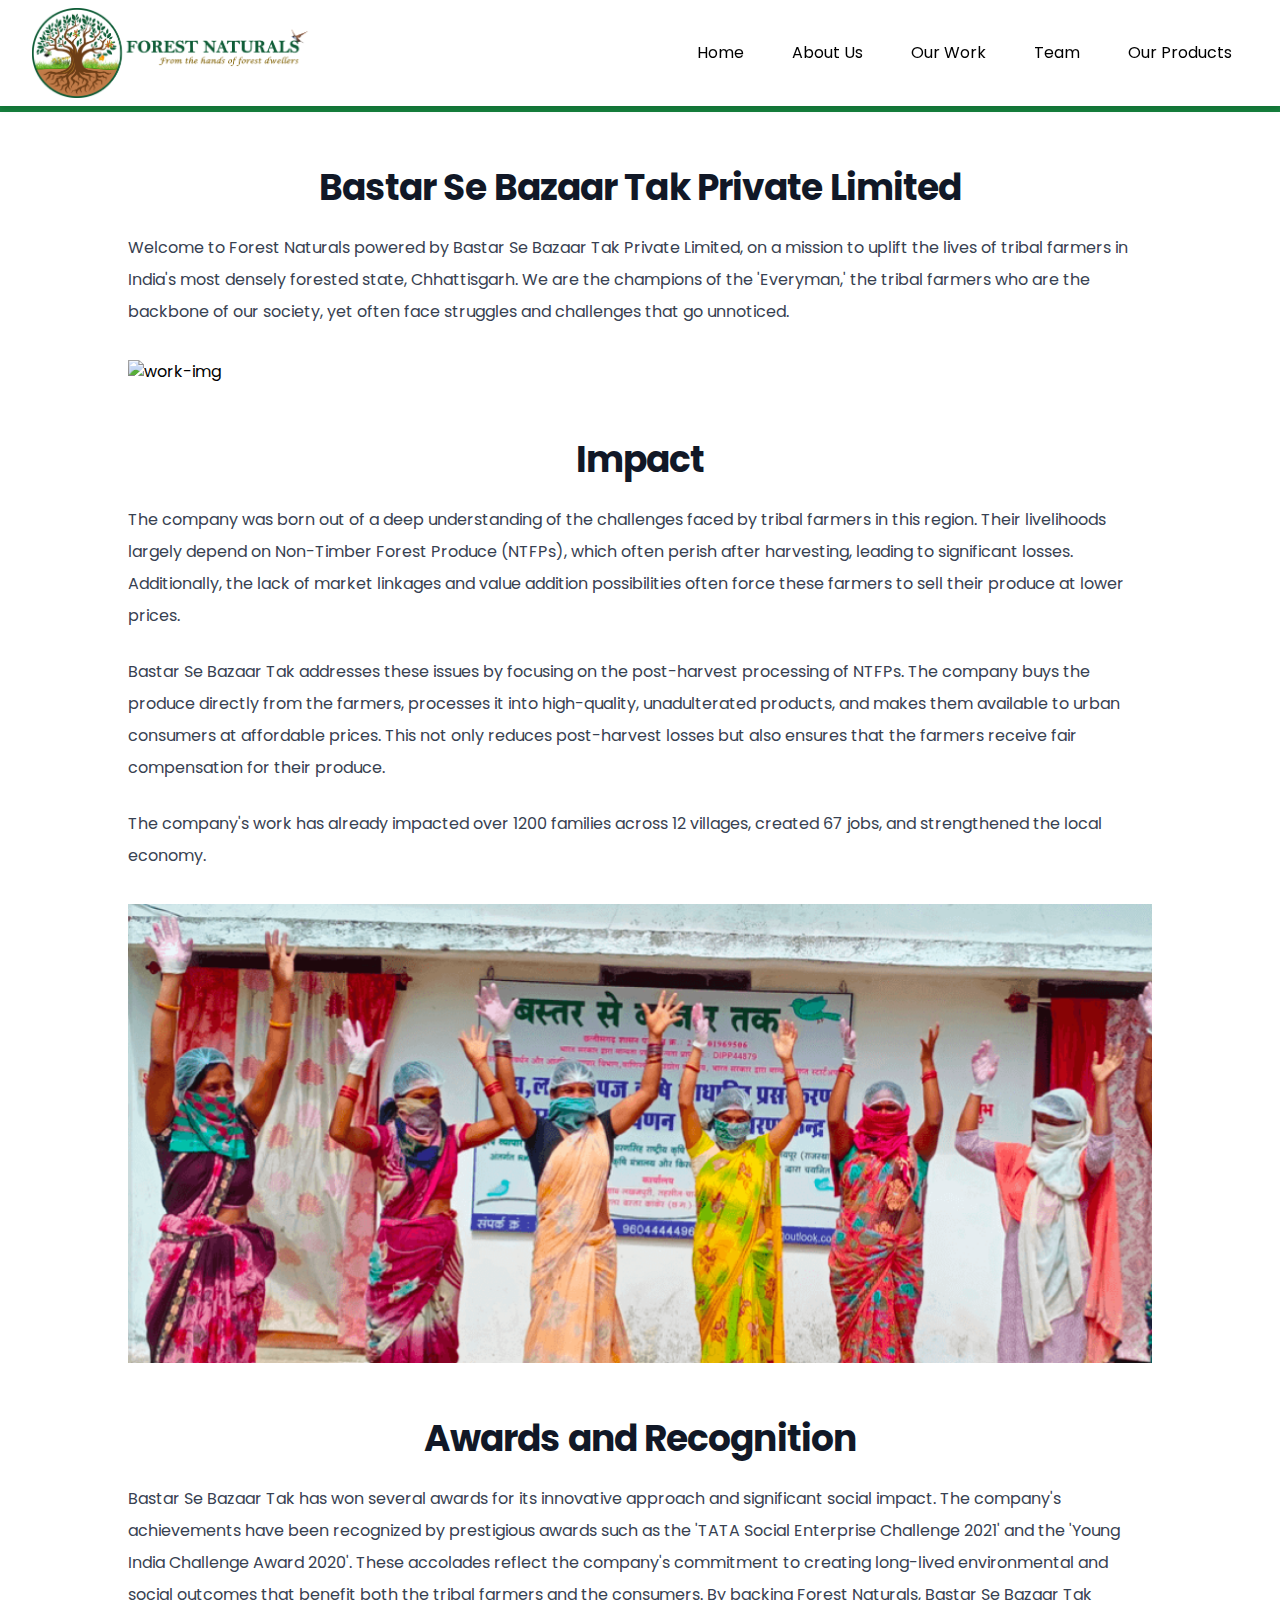
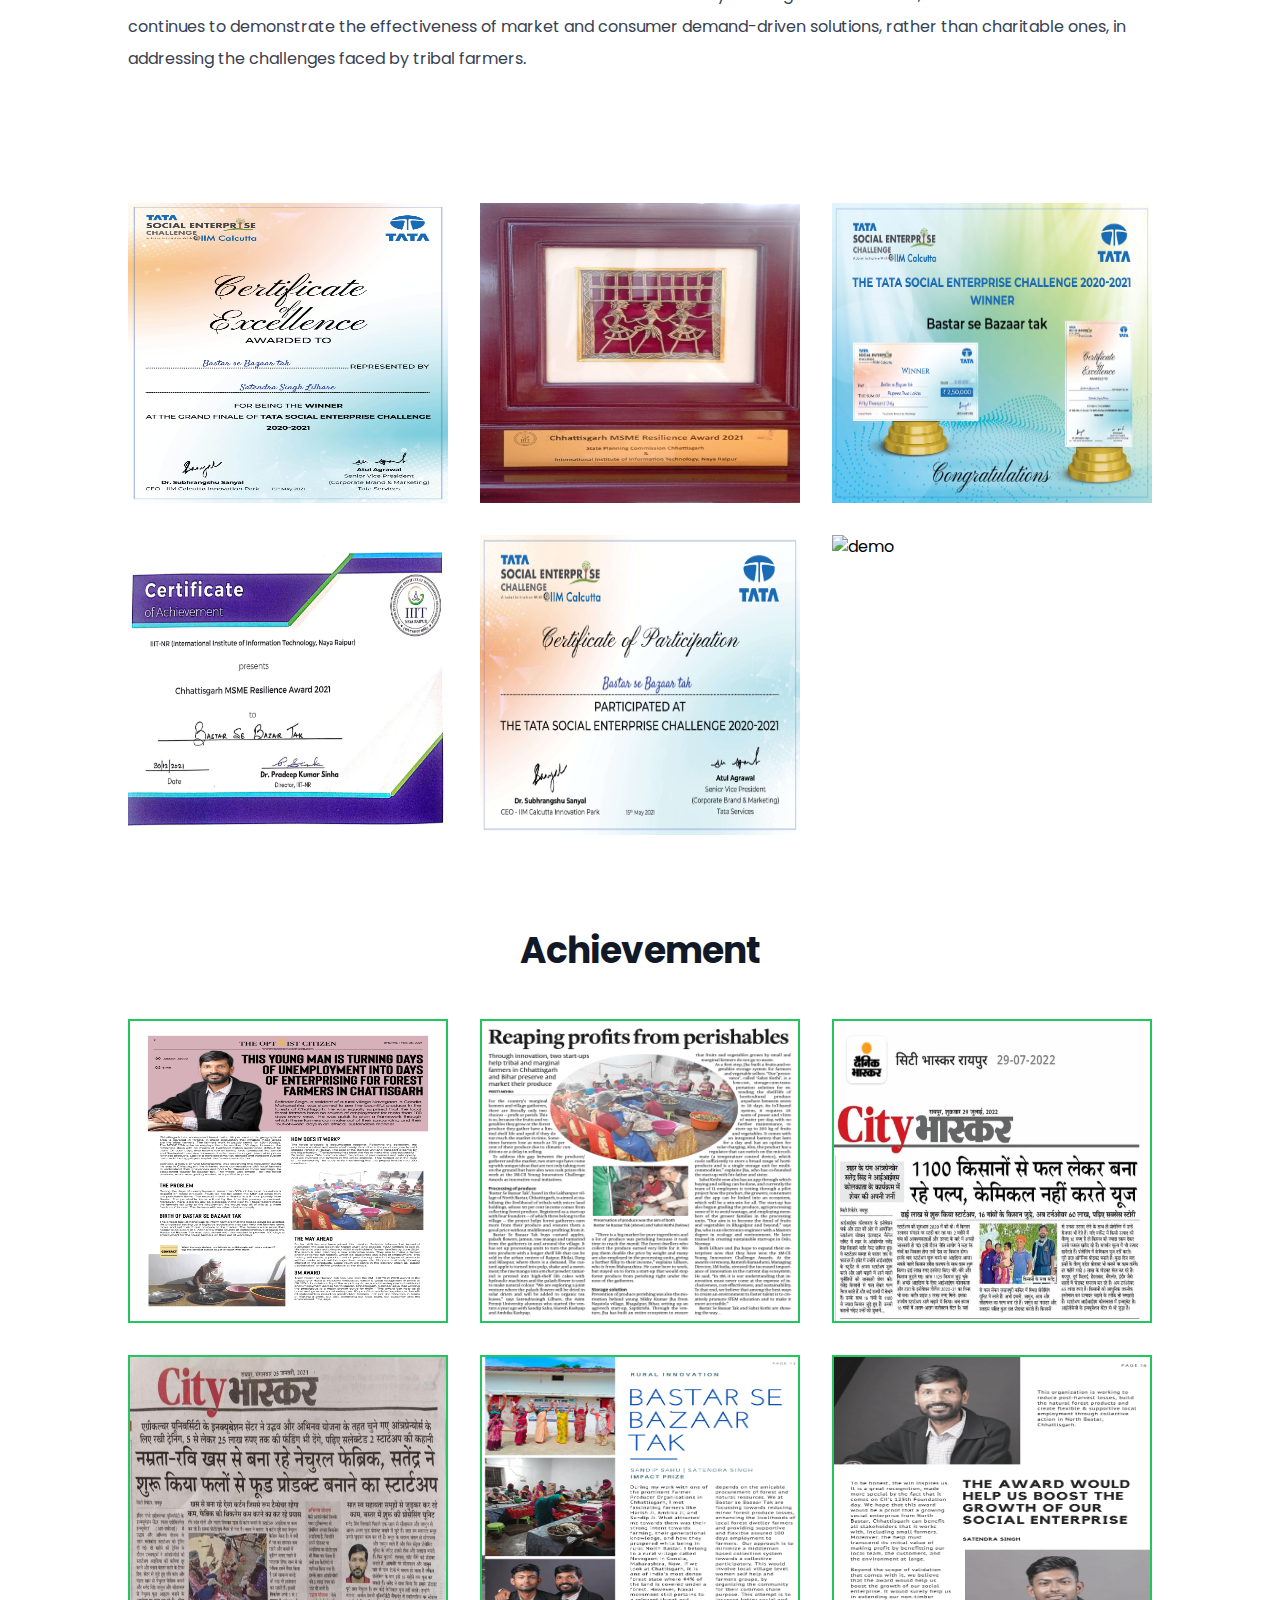
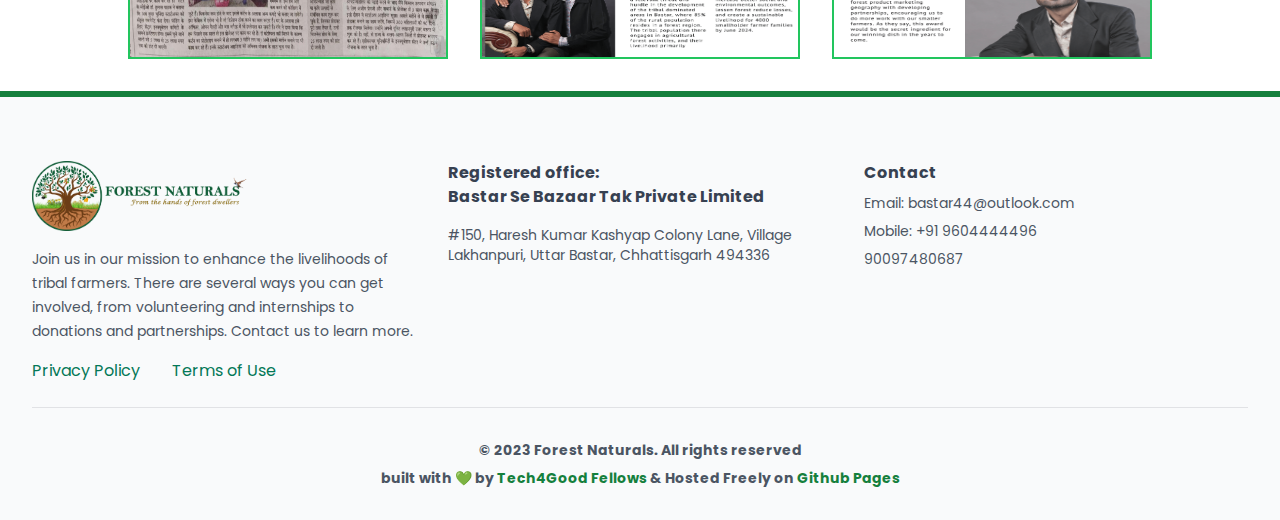
==== commit e78bc734: "Achievement Chnages" ====
--- a/about-us.html
+++ b/about-us.html
@@ -225,10 +225,10 @@
 
       <ul class="grid grid-cols-1 lg:grid-cols-3 md:grid-cols-1 gap-8">
 
-        <li  class="border border-2 border-green-500 rounded-xl">
+        <li  class="border border-2 border-green-500 ">
           <a class="link-photo" data-lightbox="img" href="public/Articles/TOC Individual.PNG" title="Powieksz zdjecie">
             <img src="public/Articles/TOC Individual.PNG" alt="demo"
-              class="about-us-page-img  hover:shadow-2xl hover:rounded-xl">
+              class="about-us-page-img  hover:shadow-2xl ">
           </a>
         </li>
 
@@ -238,7 +238,7 @@
         <li  class="border border-2 border-green-500 ">
           <a class="link-photo" data-lightbox="img" href="public/Articles/artical.png" title="Powieksz zdjecie">
             <img src="public/Articles/artical.png" alt="demo"
-              class="about-us-page-img  hover:shadow-2xl hover:">
+              class="about-us-page-img  hover:shadow-2xl ">
           </a>
         </li>
 
@@ -246,14 +246,14 @@
         <li  class="border border-2 border-green-500 ">
           <a class="link-photo" data-lightbox="img" href="public/Articles/DB_290722.jpeg" title="Powieksz zdjecie">
             <img src="public/Articles/DB_290722.jpeg" alt="demo"
-              class="about-us-page-img  hover:shadow-2xl hover:">
+              class="about-us-page-img  hover:shadow-2xl ">
           </a>
         </li>
 
         <li  class="border border-2 border-green-500 ">
           <a class="link-photo" data-lightbox="img" href="public/Articles/Dainik Bhaskar.jpg" title="Powieksz zdjecie">
             <img src="public/Articles/Dainik Bhaskar.jpg" alt="demo"
-              class="about-us-page-img hover:shadow-2xl hover:">
+              class="about-us-page-img hover:shadow-2xl ">
           </a>
         </li>
        
@@ -261,14 +261,14 @@
         <li  class="border border-2 border-green-500 ">
           <a class="link-photo" data-lightbox="img" href="public/Articles/magazine-1.png" title="Powieksz zdjecie">
             <img src="public/Articles/magazine-1.png" alt="demo"
-              class="about-us-page-img  hover:shadow-2xl hover:">
+              class="about-us-page-img  hover:shadow-2xl ">
           </a>
         </li>
 
         <li  class="border border-2 border-green-500 ">
           <a class="link-photo" data-lightbox="img" href="public/Articles/magazine-2.png" title="Powieksz zdjecie">
             <img src="public/Articles/magazine-2.png" alt="demo"
-              class="about-us-page-img  hover:shadow-2xl hover:rounded-xl">
+              class="about-us-page-img  hover:shadow-2xl ">
           </a>
         </li>
 
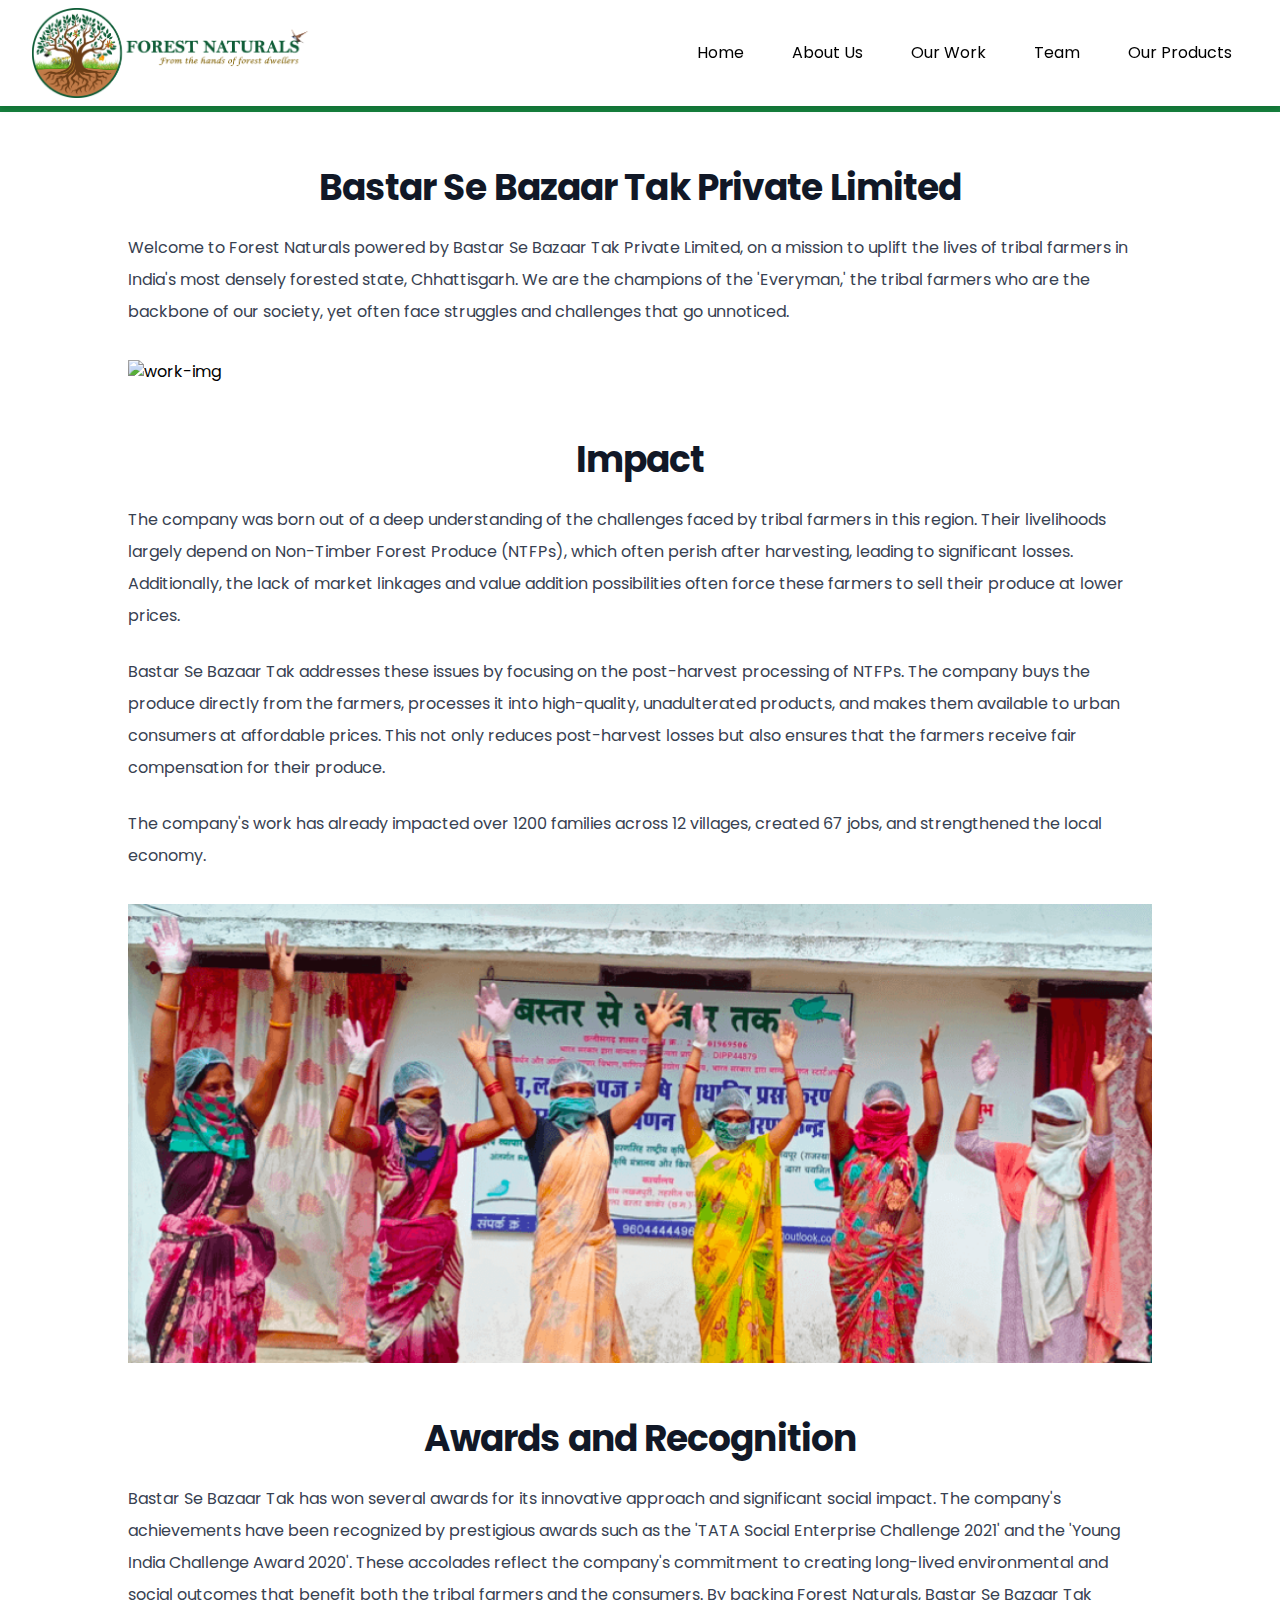
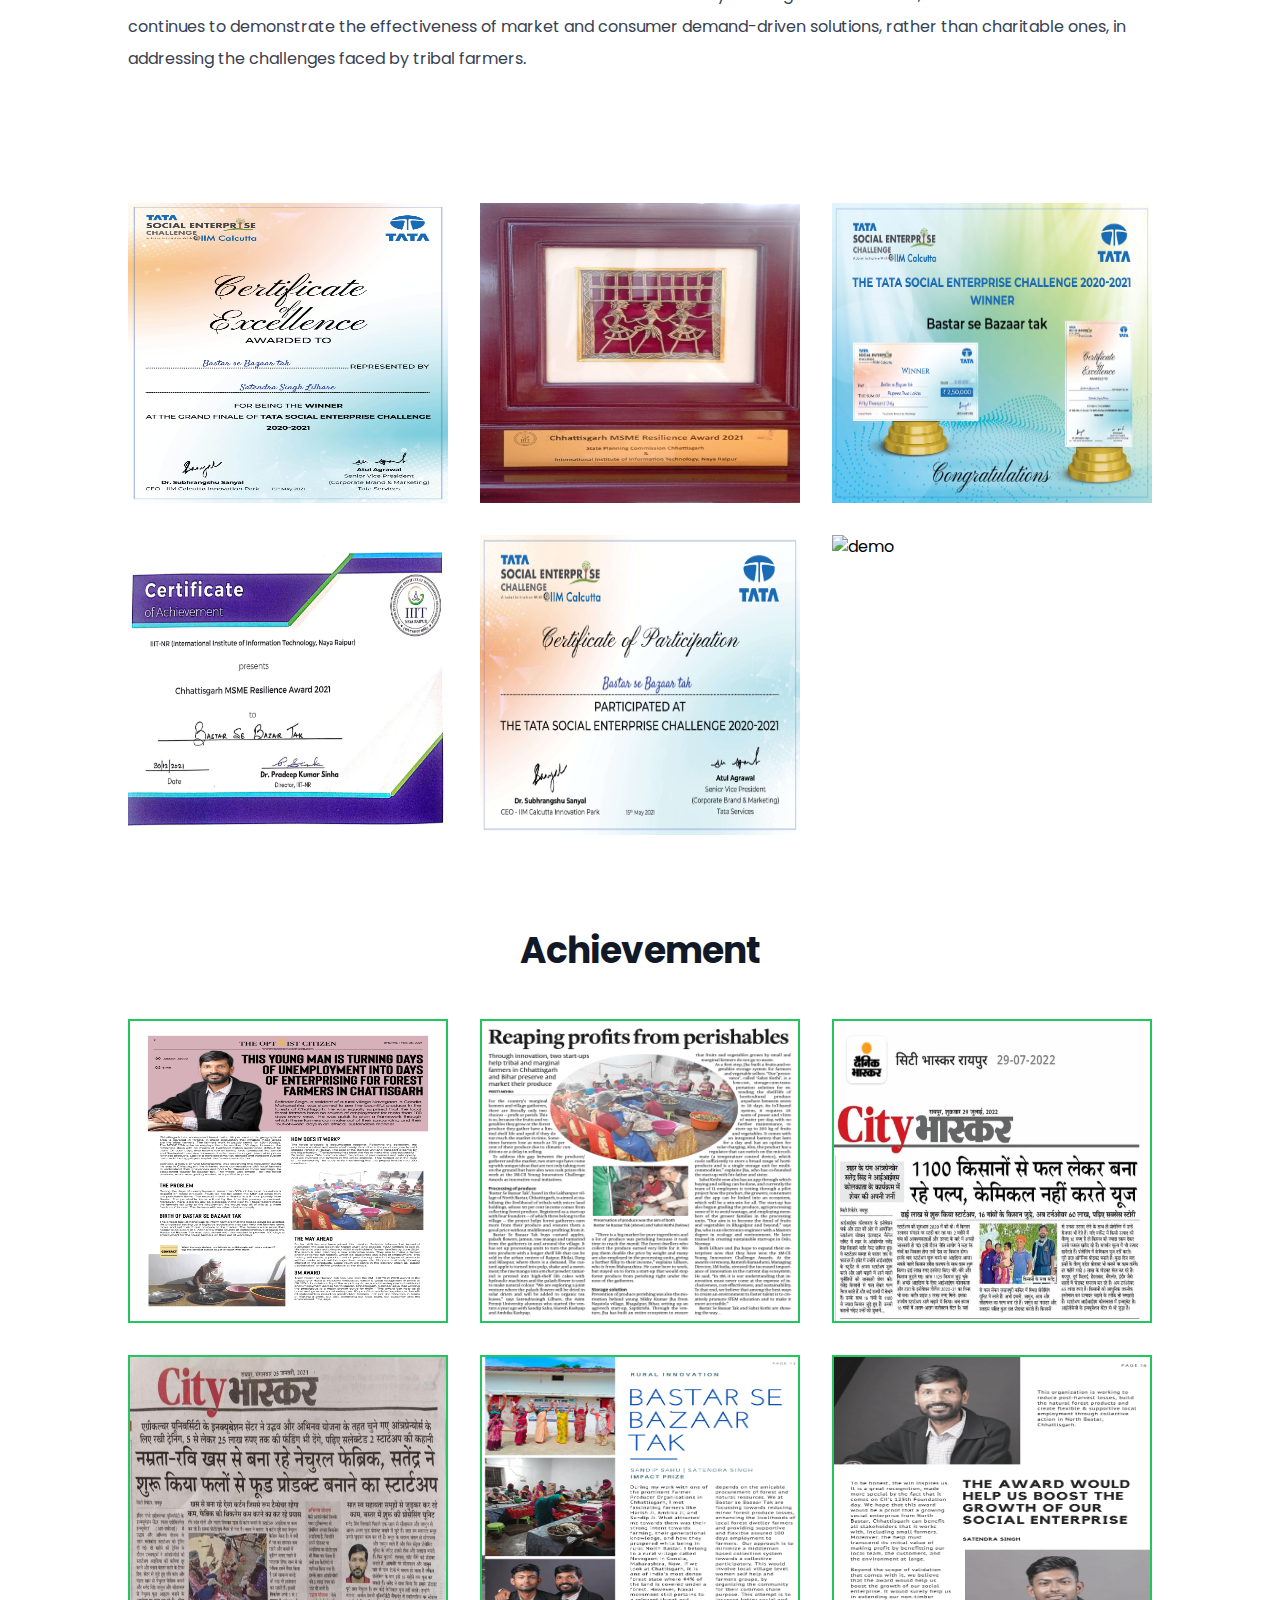
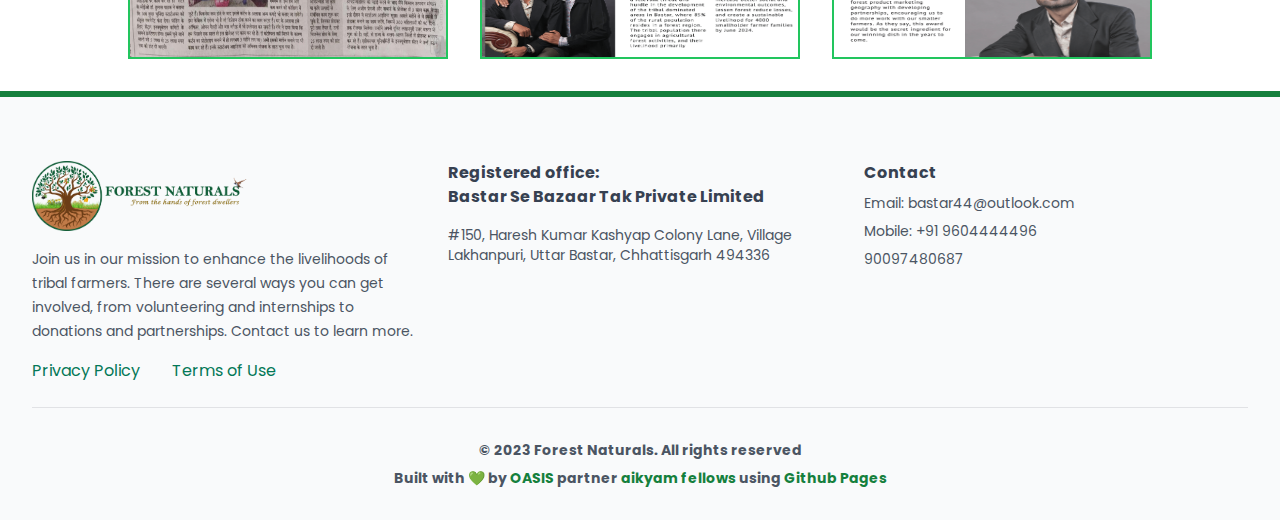
==== commit f476dca3: "credit" ====
--- a/about-us.html
+++ b/about-us.html
@@ -347,16 +347,23 @@
 
       </p>
 
-      <p class="text-sm leading-5  md:order-1 md:mt-0 text-gray-600 font-family-class font-bold mb-4">
-        built with 💚 by <a
-          href="https://t4glabs.discourse.group/u?cards=no&group=Tech4Good-Fellows&order=likes_received&period=all"
-          target="_blank" class="text-green-700  hover:text-emerald-600 hover:underline">Tech4Good Fellows</a> &
-        Hosted Freely on <a href="https://t4glabs.github.io/bastar-se-bazaar/"
-          class="text-green-700  hover:text-emerald-600 hover:underline">Github Pages</a>
-        </a>
-      </p>
-
-
+
+       <p class="text-sm leading-5  md:order-1 md:mt-0 text-gray-600 font-family-class font-bold mb-4">
+
+
+          Built with 💚 by
+          <a href="https://oasishq.org/" class="text-green-700  hover:text-emerald-600 hover:underline"
+            target="_blank">OASIS</a> partner
+          <a href="https://aikyamfellows.org/" class="text-green-700  hover:text-emerald-600 hover:underline"
+            target="_blank"> aikyam fellows </a>
+          using
+
+
+          <a href="https://github.com/t4glabs/bastar-se-bazaar"
+            class="text-green-700  hover:text-emerald-600 hover:underline">Github Pages</a>
+          </a>
+
+        </p>
       </div>
     </div>
   </footer>
